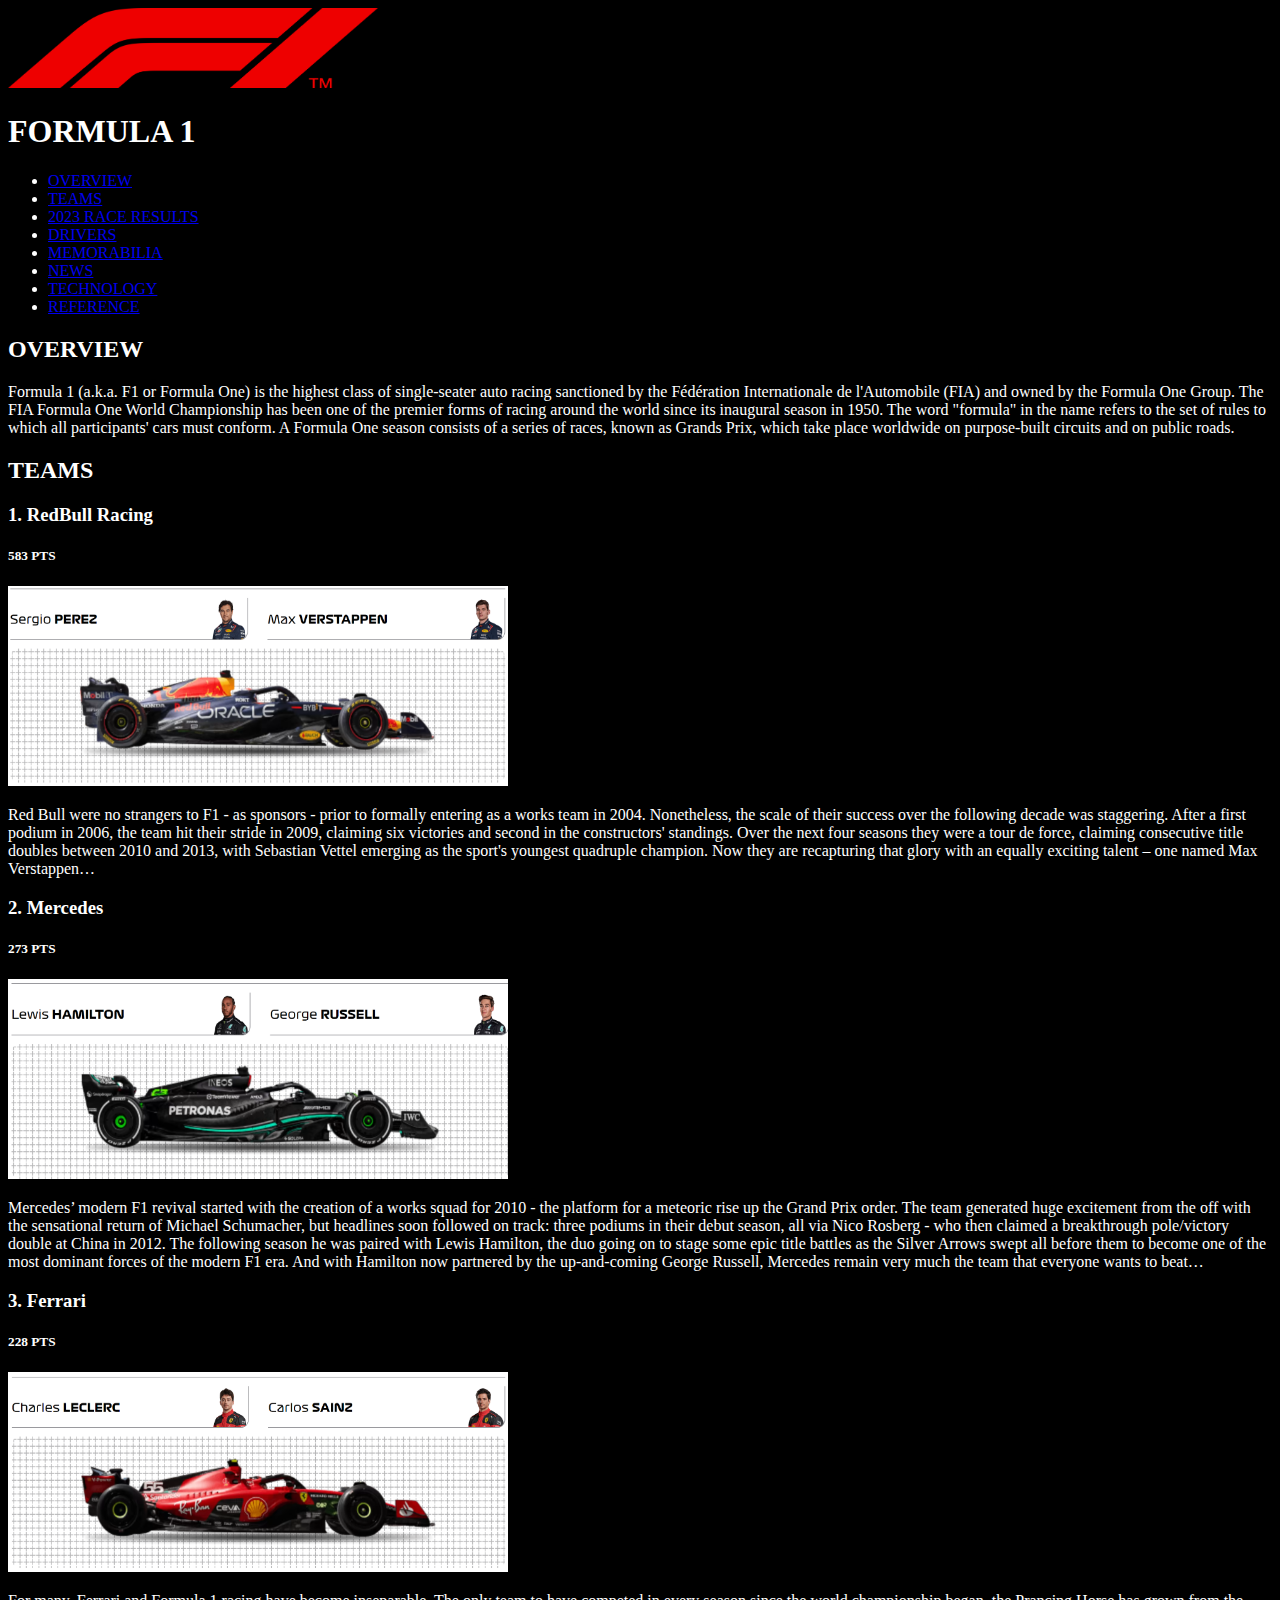
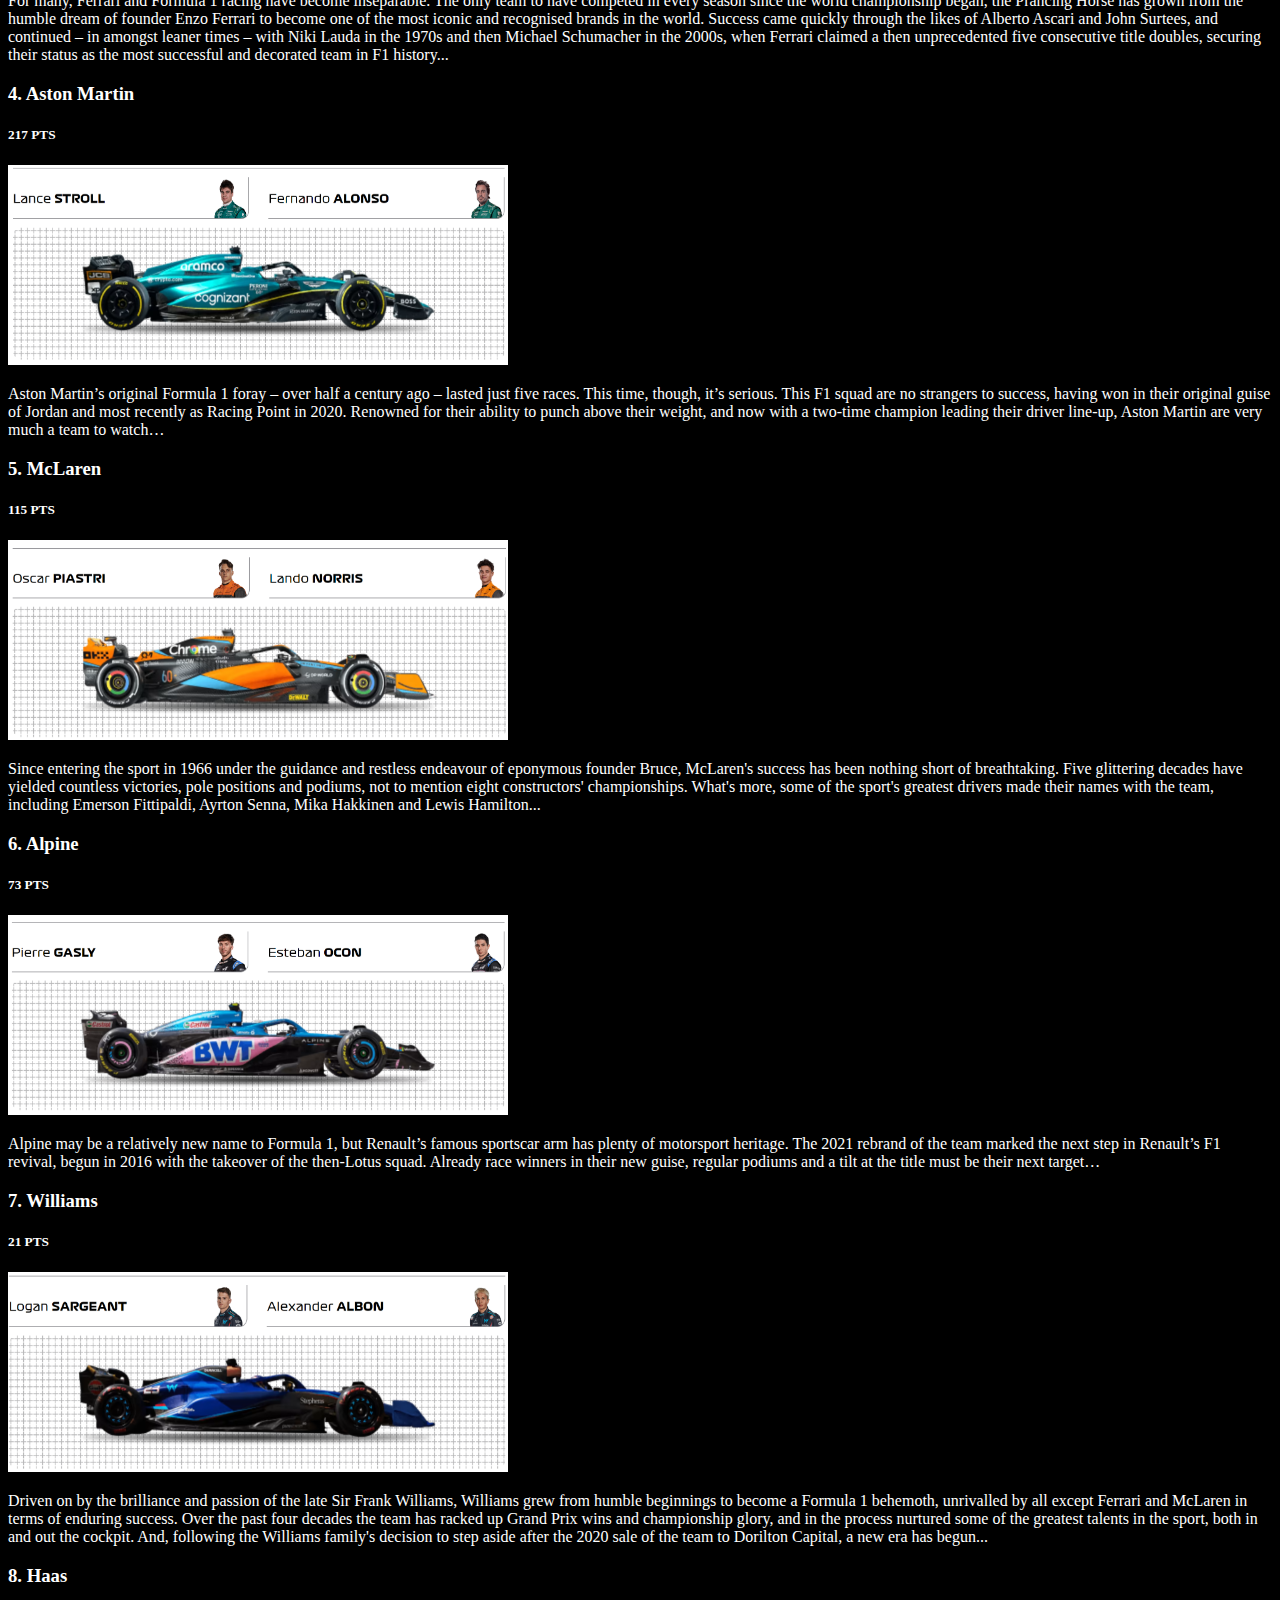
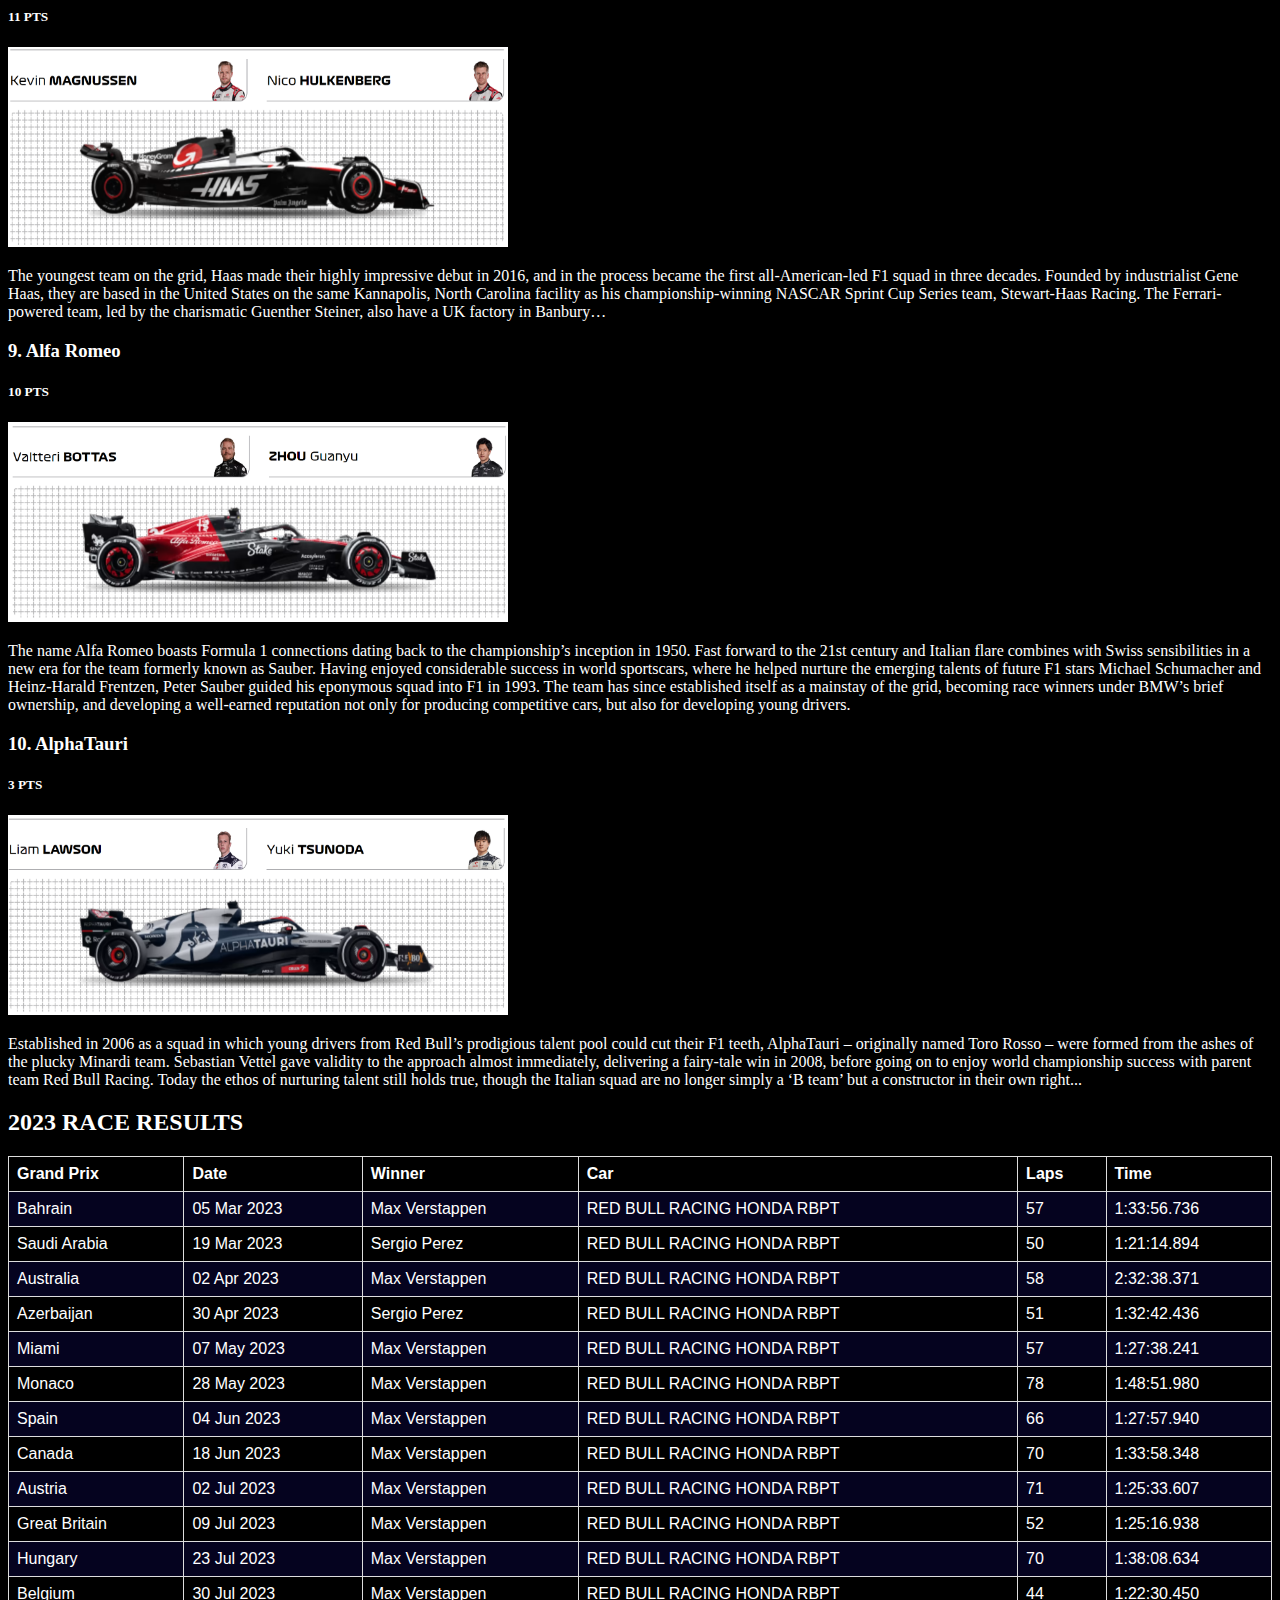
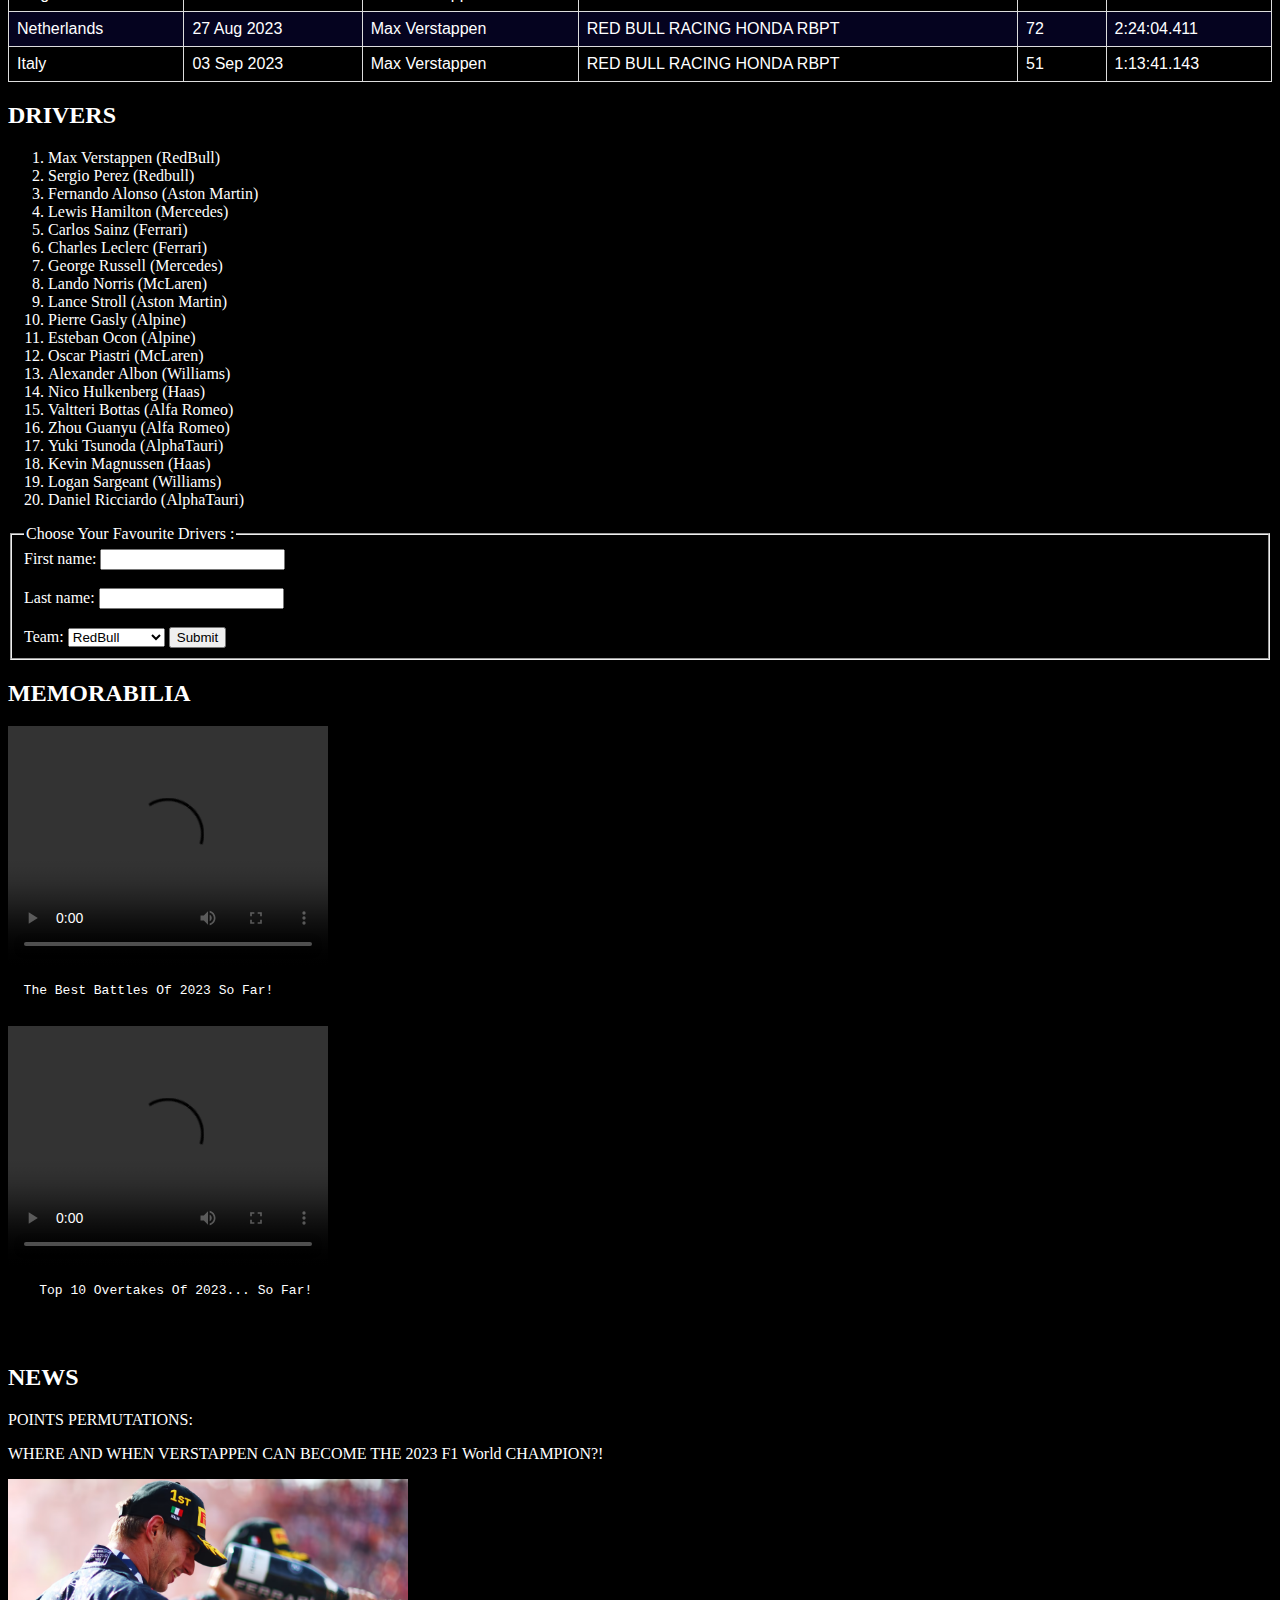
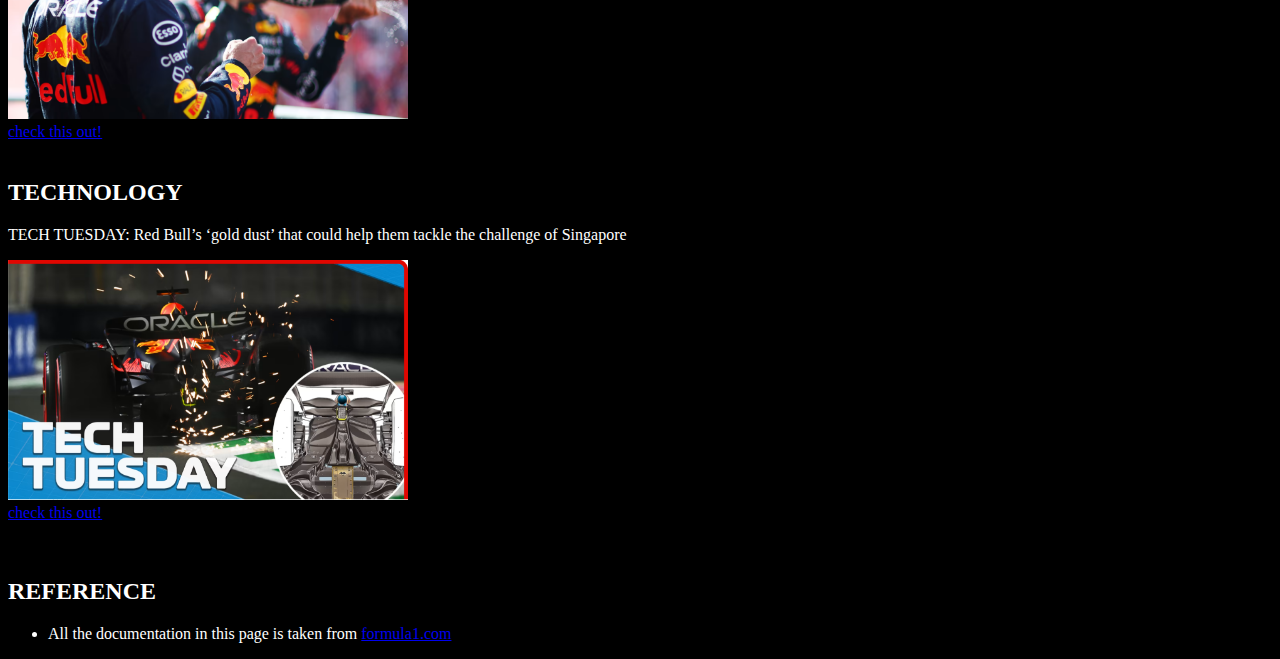
==== web-project1.html @ 9c264606 "HTML" ====
<!DOCTYPE html>
<html lang="en">
<head>
  <meta charset="UTF-8">
  <meta name="viewport" content="width=device-width, initial-scale=1.0">
  <title>Document</title>
  <link href="https://emoji-css.afeld.me/emoji.css" rel="stylesheet">
  <style>
    
    body {
      font-family: Georgia, "Times New Roman", Times, serif;
      color: white;
      background-color: black;
    }
    

    table {
      font-family: arial, sans-serif;
      border-collapse: collapse;
      width: 100%;
    }
    
    td, th {
      border: 1px solid #dddddd;
      text-align: left;
      padding: 8px;
    }
    
    tr:nth-child(even) {
      background-color: #08052fa8;
    }
    </style>
</head>
<body>

    <nav id="bar">
     
      <img src="./Image/f1 logo.png" width="370" height="80"> 
      <h1>FORMULA 1</h1>
      <ul>
        <li><a class="nav-item" href="#OVERVIEW">OVERVIEW</a></li>
        <li><a class="nav-item" href="#TEAMS">TEAMS</a></li>
        <li><a class="nav-item" href="#2023 RACE RESULTS">2023 RACE RESULTS</a></li>
        <li><a class="nav-item" href="#DRIVERS">DRIVERS</a></li>
        <li><a class="nav-item" href="#MEMORABILIA">MEMORABILIA</a></li>
        <li><a class="nav-item" href="#NEWS">NEWS</a></li>
        <li><a class="nav-item" href="#TECHNOLOGY">TECHNOLOGY</a></li>
        <li><a class="nav-item" href="#REFERENCE">REFERENCE</a></li>
      </ul>
    </nav>

    <main id="documentation">
      <section id="OVERVIEW">
        <h2>OVERVIEW</h2>
        <article>
          <p>
            Formula 1 (a.k.a. F1 or Formula One) is the highest class of single-seater auto racing sanctioned by the Fédération 
            Internationale de l'Automobile (FIA) and owned by the Formula One Group. The FIA Formula One World Championship has 
            been one of the premier forms of racing around the world since its inaugural season in 1950. The word "formula" in 
            the name refers to the set of rules to which all participants' cars must conform. A Formula One season consists of 
            a series of races, known as Grands Prix, which take place worldwide on purpose-built circuits and on public roads.
          </p>
          </article>

          
      <section id="TEAMS">
        <h2>TEAMS</h2>

        <h3>1. RedBull Racing</h3>
        <h5>583 PTS</h5>
        <img src="./Image/RedBull.png" width="500" height="200"> 
        <article>
          <p>
            Red Bull were no strangers to F1 - as sponsors - prior to formally entering as a works team in 2004. 
            Nonetheless, the scale of their success over the following decade was staggering. After a first podium in 2006, 
            the team hit their stride in 2009, claiming six victories and second in the constructors' standings. 
            Over the next four seasons they were a tour de force, claiming consecutive title doubles between 2010 and 2013, 
            with Sebastian Vettel emerging as the sport's youngest quadruple champion. Now they are recapturing that glory with an equally 
            exciting talent – one named Max Verstappen…
          </p>
        </article>
      </section>

      <h3>2. Mercedes</h3>
      <h5>273 PTS</h5>
      <img src="./Image/Mercedes.png" width="500" height="200"> 
      <article>
        <p>
          Mercedes’ modern F1 revival started with the creation of a works squad for 2010 - the platform for a 
          meteoric rise up the Grand Prix order. The team generated huge excitement from the off with the sensational 
          return of Michael Schumacher, but headlines soon followed on track: three podiums in their debut season, all 
          via Nico Rosberg - who then claimed a breakthrough pole/victory double at China in 2012. The following season 
          he was paired with Lewis Hamilton, the duo going on to stage some epic title battles as the Silver Arrows swept 
          all before them to become one of the most dominant forces of the modern F1 era. And with Hamilton now partnered 
          by the up-and-coming George Russell, Mercedes remain very much the team that everyone wants to beat…
        </p>
      </article>
    </section>

    <h3>3. Ferrari</h3>
      <h5>228 PTS</h5>
      <img src="./Image/Ferrari.png" width="500" height="200"> 
      <article>
        <p>
          For many, Ferrari and Formula 1 racing have become inseparable. The only team to have competed in every season since 
          the world championship began, the Prancing Horse has grown from the humble dream of founder Enzo Ferrari to become one 
          of the most iconic and recognised brands in the world. Success came quickly through the likes of Alberto Ascari and John 
          Surtees, and continued – in amongst leaner times – with Niki Lauda in the 1970s and then Michael Schumacher in the 2000s, 
          when Ferrari claimed a then unprecedented five consecutive title doubles, securing their status as the most successful and 
          decorated team in F1 history...
        </p>
      </article>
    </section>

    <h3>4. Aston Martin</h3>
      <h5>217 PTS</h5>
      <img src="./Image/AstonMartin.png" width="500" height="200"> 
      <article>
        <p>
          Aston Martin’s original Formula 1 foray – over half a century ago – lasted just five races. This time, though, it’s serious. 
          This F1 squad are no strangers to success, having won in their original guise of Jordan and most recently as Racing Point in 2020. 
          Renowned for their ability to punch above their weight, and now with a two-time champion leading their driver line-up, 
          Aston Martin are very much a team to watch…
        </p>
      </article>
    </section>

    <h3>5. McLaren</h3>
      <h5>115 PTS</h5>
      <img src="./Image/McLaren.png" width="500" height="200"> 
      <article>
        <p>
          Since entering the sport in 1966 under the guidance and restless endeavour of eponymous founder Bruce, McLaren's success has been nothing 
          short of breathtaking. Five glittering decades have yielded countless victories, pole positions and podiums, not to mention eight constructors' 
          championships. What's more, some of the sport's greatest drivers made their names with the team, including Emerson Fittipaldi, Ayrton Senna, 
          Mika Hakkinen and Lewis Hamilton...
        </p>
      </article>
    </section>

    <h3>6. Alpine</h3>
      <h5>73 PTS</h5>
      <img src="./Image/Alpine.png" width="500" height="200"> 
      <article>
        <p>
          Alpine may be a relatively new name to Formula 1, but Renault’s famous sportscar arm has plenty of motorsport heritage. The 2021 rebrand of 
          the team marked the next step in Renault’s F1 revival, begun in 2016 with the takeover of the then-Lotus squad. Already race winners in their 
          new guise, regular podiums and a tilt at the title must be their next target…
        </p>
      </article>
    </section>

    <h3>7. Williams</h3>
      <h5>21 PTS</h5>
      <img src="./Image/Williams.png" width="500" height="200"> 
      <article>
        <p>
          Driven on by the brilliance and passion of the late Sir Frank Williams, Williams grew from humble beginnings to become a Formula 1 behemoth, 
          unrivalled by all except Ferrari and McLaren in terms of enduring success. Over the past four decades the team has racked up Grand Prix wins 
          and championship glory, and in the process nurtured some of the greatest talents in the sport, both in and out the cockpit. And, following 
          the Williams family's decision to step aside after the 2020 sale of the team to Dorilton Capital, a new era has begun...
        </p>
      </article>
    </section>

    <h3>8. Haas</h3>
      <h5>11 PTS</h5>
      <img src="./Image/Haas.png" width="500" height="200"> 
      <article>
        <p>
          The youngest team on the grid, Haas made their highly impressive debut in 2016, and in the process became the first all-American-led F1 squad in 
          three decades. Founded by industrialist Gene Haas, they are based in the United States on the same Kannapolis, North Carolina facility as his 
          championship-winning NASCAR Sprint Cup Series team, Stewart-Haas Racing. The Ferrari-powered team, led by the charismatic Guenther Steiner, 
          also have a UK factory in Banbury…
        </p>
      </article>
    </section>

    <h3>9. Alfa Romeo</h3>
    <h5>10 PTS</h5>
    <img src="./Image/Alfa Romeo.png" width="500" height="200"> 
    <article>
      <p>
        The name Alfa Romeo boasts Formula 1 connections dating back to the championship’s inception in 1950. Fast forward to the 21st century and 
        Italian flare combines with Swiss sensibilities in a new era for the team formerly known as Sauber.

        Having enjoyed considerable success in world sportscars, where he helped nurture the emerging talents of future F1 stars Michael Schumacher 
        and Heinz-Harald Frentzen, Peter Sauber guided his eponymous squad into F1 in 1993.
        
        The team has since established itself as a mainstay of the grid, becoming race winners under BMW’s brief ownership, and developing a 
        well-earned reputation not only for producing competitive cars, but also for developing young drivers.
      </p>
    </article>
  </section>

    <h3>10. AlphaTauri</h3>
    <h5>3 PTS</h5>
    <img src="./Image/AlphaTauri.png" width="500" height="200"> 
    <article>
      <p>
        Established in 2006 as a squad in which young drivers from Red Bull’s prodigious talent pool could cut their F1 teeth, AlphaTauri – originally 
        named Toro Rosso – were formed from the ashes of the plucky Minardi team. Sebastian Vettel gave validity to the approach almost immediately, 
        delivering a fairy-tale win in 2008, before going on to enjoy world championship success with parent team Red Bull Racing. Today the ethos of 
        nurturing talent still holds true, though the Italian squad are no longer simply a ‘B team’ but a constructor in their own right...
      </p>
    </article>
  </section>


      <section id="2023 RACE RESULTS">
        <h2>2023 RACE RESULTS</h2>
        <table>
          <tr>
            <th>Grand Prix</th>
            <th>Date</th>
            <th>Winner</th>
            <th>Car</th>
            <th>Laps</th>
            <th>Time</th>
          </tr>

          <tr>
            <td>Bahrain</td>
            <td>05 Mar 2023</td>
            <td>Max Verstappen</td>
            <td>RED BULL RACING HONDA RBPT</td>
            <td>57</td>
            <td>1:33:56.736</td>
          </tr>

          <tr>
            <td>Saudi Arabia</td>
            <td>19 Mar 2023</td>
            <td>Sergio Perez</td>
            <td>RED BULL RACING HONDA RBPT</td>
            <td>50</td>
            <td>1:21:14.894</td>
          </tr>

          <tr>
            <td>Australia</td>
            <td>02 Apr 2023</td>
            <td>Max Verstappen</td>
            <td>RED BULL RACING HONDA RBPT</td>
            <td>58</td>
            <td>2:32:38.371</td>
          </tr>

          <tr>
            <td>Azerbaijan</td>
            <td>30 Apr 2023</td>
            <td>Sergio Perez</td>
            <td>RED BULL RACING HONDA RBPT</td>
            <td>51</td>
            <td>1:32:42.436</td>
          </tr>

          <tr>
            <td>Miami</td>
            <td>07 May 2023</td>
            <td>Max Verstappen</td>
            <td>RED BULL RACING HONDA RBPT</td>
            <td>57</td>
            <td>1:27:38.241</td>
          </tr>

          <tr>
            <td>Monaco</td>
            <td>28 May 2023</td>
            <td>Max Verstappen</td>
            <td>RED BULL RACING HONDA RBPT</td>
            <td>78</td>
            <td>1:48:51.980</td>
          </tr>

          <tr>
            <td>Spain</td>
            <td>04 Jun 2023</td>
            <td>Max Verstappen</td>
            <td>RED BULL RACING HONDA RBPT</td>
            <td>66</td>
            <td>1:27:57.940</td>
          </tr>

          <tr>
            <td>Canada</td>
            <td>18 Jun 2023</td>
            <td>Max Verstappen</td>
            <td>RED BULL RACING HONDA RBPT</td>
            <td>70</td>
            <td>1:33:58.348</td>
          </tr>

          <tr>
            <td>Austria</td>
            <td>02 Jul 2023</td>
            <td>Max Verstappen</td>
            <td>RED BULL RACING HONDA RBPT</td>
            <td>71</td>
            <td>1:25:33.607</td>
          </tr>

          <tr>
            <td>Great Britain</td>
            <td>09 Jul 2023</td>
            <td>Max Verstappen</td>
            <td>RED BULL RACING HONDA RBPT</td>
            <td>52</td>
            <td>1:25:16.938</td>
          </tr>

          <tr>
            <td>Hungary</td>
            <td>23 Jul 2023</td>
            <td>Max Verstappen</td>
            <td>RED BULL RACING HONDA RBPT</td>
            <td>70</td>
            <td>1:38:08.634</td>
          </tr>

          <tr>
            <td>Belgium</td>
            <td>30 Jul 2023</td>
            <td>Max Verstappen</td>
            <td>RED BULL RACING HONDA RBPT</td>
            <td>44</td>
            <td>1:22:30.450</td>
          </tr>

          <tr>
            <td>Netherlands</td>
            <td>27 Aug 2023</td>
            <td>Max Verstappen</td>
            <td>RED BULL RACING HONDA RBPT</td>
            <td>72</td>
            <td>2:24:04.411</td>
          </tr>

          <tr>
            <td>Italy</td>
            <td>03 Sep 2023</td>
            <td>Max Verstappen</td>
            <td>RED BULL RACING HONDA RBPT</td>
            <td>51</td>
            <td>1:13:41.143</td>
          </tr>
        </table>


      <section id="DRIVERS">
        <h2>DRIVERS</h2>
        <ol type="1">
          <li>Max Verstappen (RedBull)  <i class="em em-flag-nl" aria-role="presentation" aria-label="Netherlands Flag"></i></li>
          <li>Sergio Perez (Redbull)  <i class="em em-flag-mx" aria-role="presentation" aria-label="Mexico Flag"></i></li>
          <li>Fernando Alonso (Aston Martin)  <i class="em em-es" aria-role="presentation" aria-label="Spain Flag"></i></li>
          <li>Lewis Hamilton (Mercedes)  <i class="em em-gb" aria-role="presentation" aria-label="United Kingdom Flag"></i></li>
          <li>Carlos Sainz (Ferrari)  <i class="em em-es" aria-role="presentation" aria-label="Spain Flag"></i></li>
          <li>Charles Leclerc (Ferrari)  <i class="em em-flag-mc" aria-role="presentation" aria-label="Monaco Flag"></i></li>
          <li>George Russell (Mercedes)  <i class="em em-gb" aria-role="presentation" aria-label="United Kingdom Flag"></i></li>
          <li>Lando Norris (McLaren)  <i class="em em-gb" aria-role="presentation" aria-label="United Kingdom Flag"></i></li>
          <li>Lance Stroll (Aston Martin)  <i class="em em-flag-ca" aria-role="presentation" aria-label="Canada Flag"></i></li>
          <li>Pierre Gasly (Alpine)  <i class="em em-fr" aria-role="presentation" aria-label="France Flag"></i></li>
          <li>Esteban Ocon (Alpine)  <i class="em em-fr" aria-role="presentation" aria-label="France Flag"></i></li>
          <li>Oscar Piastri (McLaren)  <i class="em em-flag-au" aria-role="presentation" aria-label="Australia Flag"></i></li>
          <li>Alexander Albon (Williams)  <i class="em em-flag-th" aria-role="presentation" aria-label="Thailand Flag"></i></li>
          <li>Nico Hulkenberg (Haas)  <i class="em em-de" aria-role="presentation" aria-label="Germany Flag"></i></li>
          <li>Valtteri Bottas (Alfa Romeo)  <i class="em em-flag-fi" aria-role="presentation" aria-label="Finland Flag"></i></li>
          <li>Zhou Guanyu (Alfa Romeo)  <i class="em em-cn" aria-role="presentation" aria-label="China Flag"></i></li>
          <li>Yuki Tsunoda (AlphaTauri)  <i class="em em-jp" aria-role="presentation" aria-label="Japan Flag"></i></li>
          <li>Kevin Magnussen (Haas)  <i class="em em-flag-dk" aria-role="presentation" aria-label="Denmark Flag"></i></li>
          <li>Logan Sargeant (Williams)  <i class="em em-us" aria-role="presentation" aria-label="United States Flag"></i></li>
          <li>Daniel Ricciardo (AlphaTauri)  <i class="em em-flag-au" aria-role="presentation" aria-label="Australia Flag"></i></li>
      </ol>
        
        
          <fieldset>
           <legend>Choose Your Favourite Drivers :</legend>
           <label for="fname">First name:</label>
           <input type="text" id="fname" name="fname"><br><br>
           <label for="lname">Last name:</label>
           <input type="text" id="lname" name="lname"><br><br>
           <label for="team">Team:</label>
           <select>
            <option value="RedBull">RedBull</option>
            <option value="Mercedes">Mercedes</option>
            <option value="Ferrari">Ferrari</option>
            <option value="Aston Martin">Aston Martin</option>
            <option value="McLaren">McLaren</option>
            <option value="Alpine">Alpine</option>
            <option value="Williams">Williams</option>
            <option value="Haas">Haas</option>
            <option value="Alfa Romeo">Alfa Romeo</option>
            <option value="AlphaTauri">AlphaTauri</option>
           </select>
           <input type="submit" value="Submit">
          </fieldset>
         </form>
         

      <section id="MEMORABILIA">
        <h2>MEMORABILIA</h2>
        <video width="320" height="240" controls>
          <source src="./Image/The Best Battles Of 2023 So Far.mp4" type="video/mp4">
        </video>
  <pre>
  The Best Battles Of 2023 So Far!
  </pre>
        
        <video width="320" height="240" controls>
          <source src="./Image/Top 10 Overtakes Of 2023... So Far!.mp4" type="video/mp4">
        </video>
  <pre>
    Top 10 Overtakes Of 2023... So Far!
  </pre>
      </section>

      <br>
      <section id="NEWS">
        <h2>NEWS</h2>

        <article>
        <p>POINTS PERMUTATIONS:</p>
        <p>WHERE AND WHEN VERSTAPPEN CAN BECOME THE 2023 F1 World CHAMPION?!</p>
        <img src="./Image/Max.png" width="400" height="240"> 
        <br>
        <a href="https://www.formula1.com/en/latest/article.points-permutations-where-and-when-verstappen-can-become-the-2023-f1-world.412HcLWdfHinODX0u0sIub.html" 
        target="_blank">check this out!
        </a> 

      </article>
      </section>

      <br>
      <section id="TECHNOLOGY">
        <h2>TECHNOLOGY</h2>
        <article>
          <p>
            TECH TUESDAY: Red Bull’s ‘gold dust’ that could help them tackle the challenge of Singapore
          </p>
          <img src="./Image/Tech.png" width="400" height="240"> 
          <br>
          <a href="https://www.formula1.com/en/latest/article.tech-tuesday-red-bulls-gold-dust-that-could-help-them-tackle-the-challenge.1N971e2Tg6F2JFHRf4Anbc.html" 
        target="_blank">check this out!</a>
      
      </article>
      </section>

      <br>
      <br>
      <section id="REFERENCE">
        <h2>REFERENCE</h2>
        <article>
          <ul>
            <li>
              All the documentation in this page is taken from
              <a href="https://www.formula1.com/en.html" target="_blank">formula1.com</a>
            </li>
          </ul>
        </article>
      </section>
    </main>

</body>
</html>
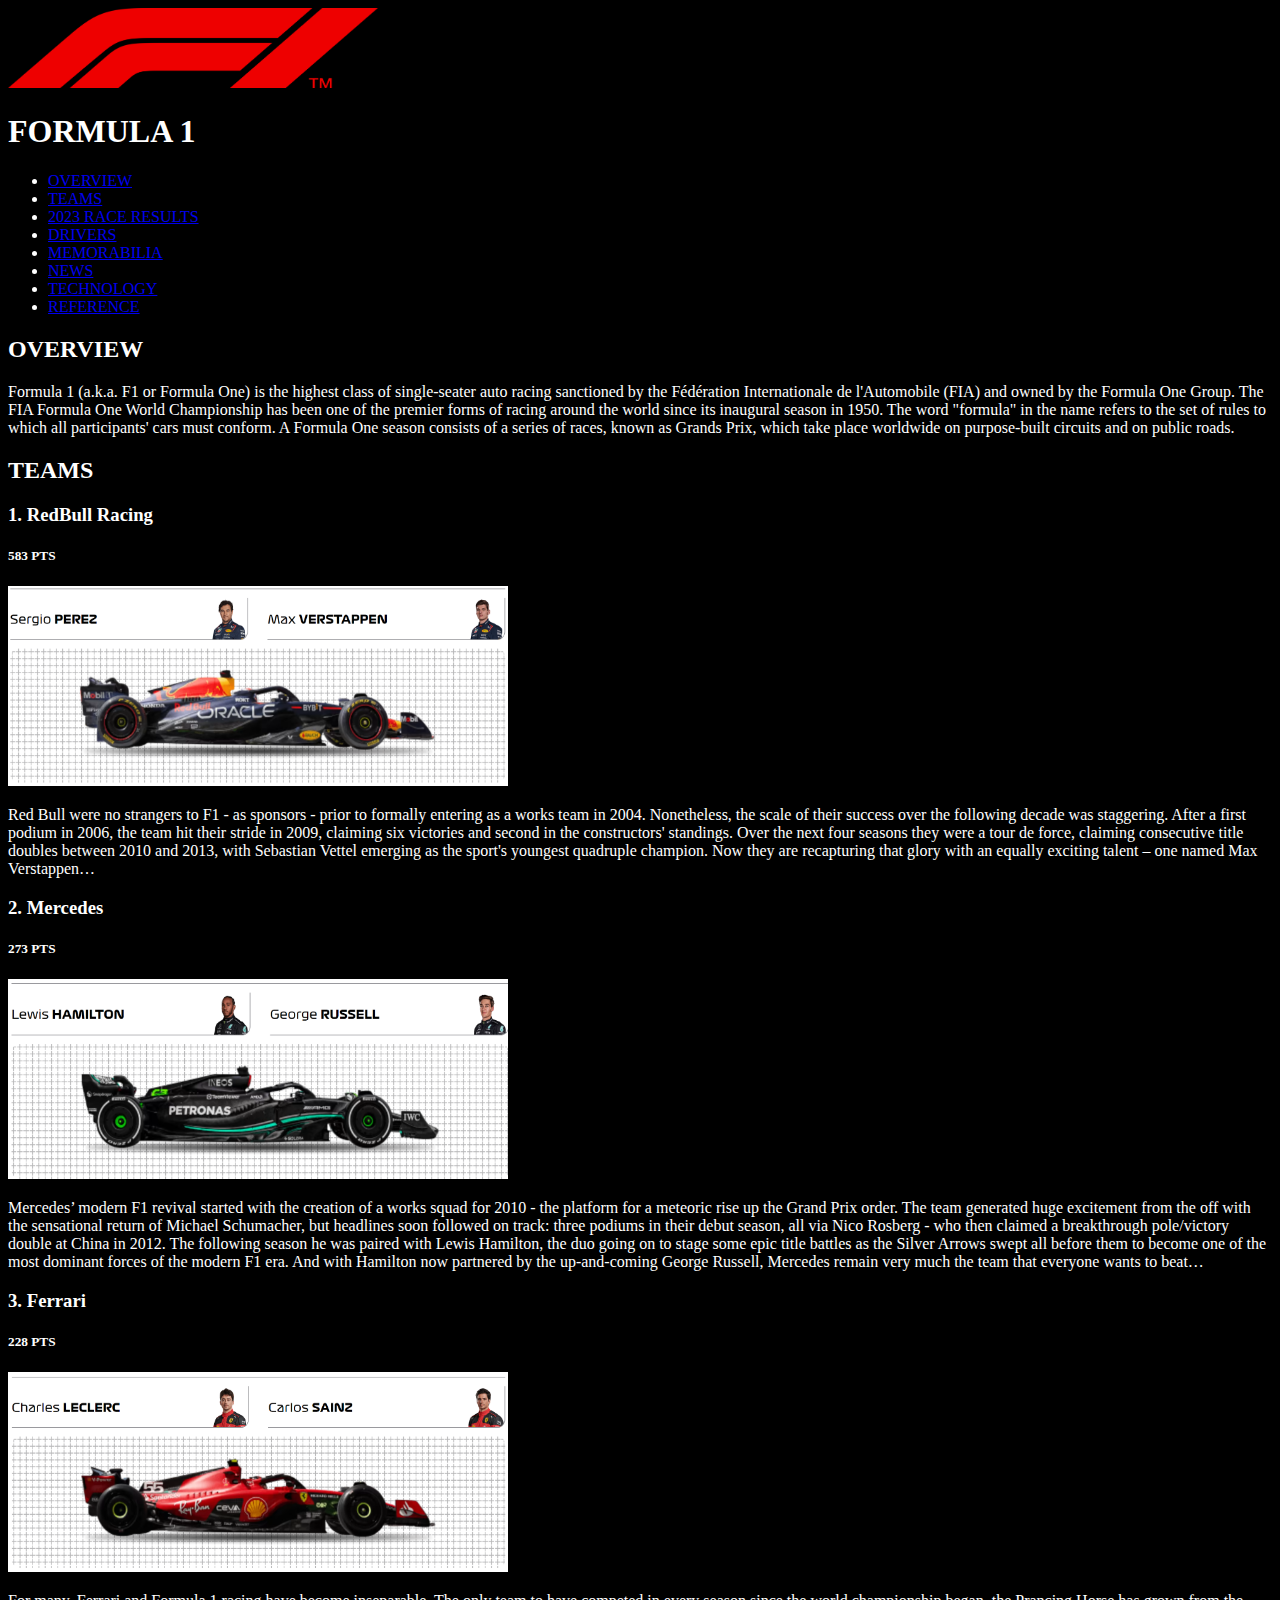
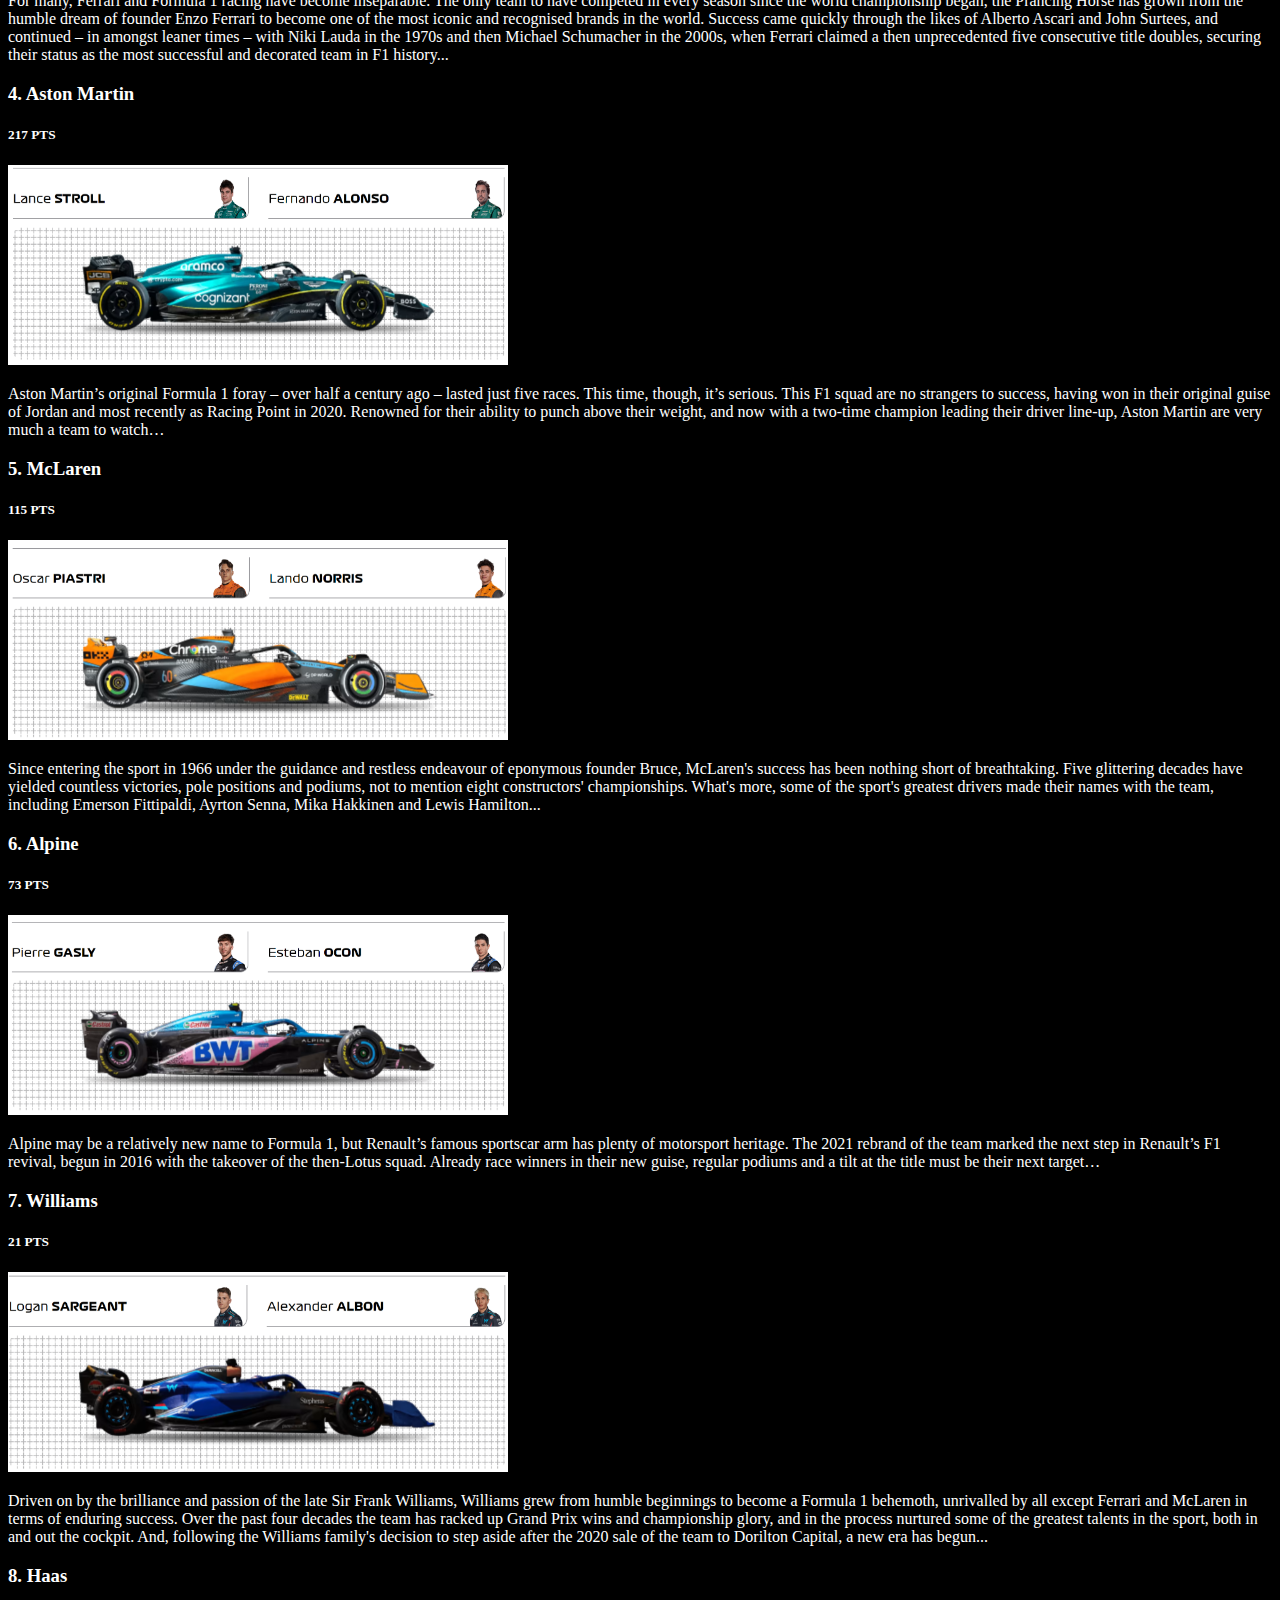
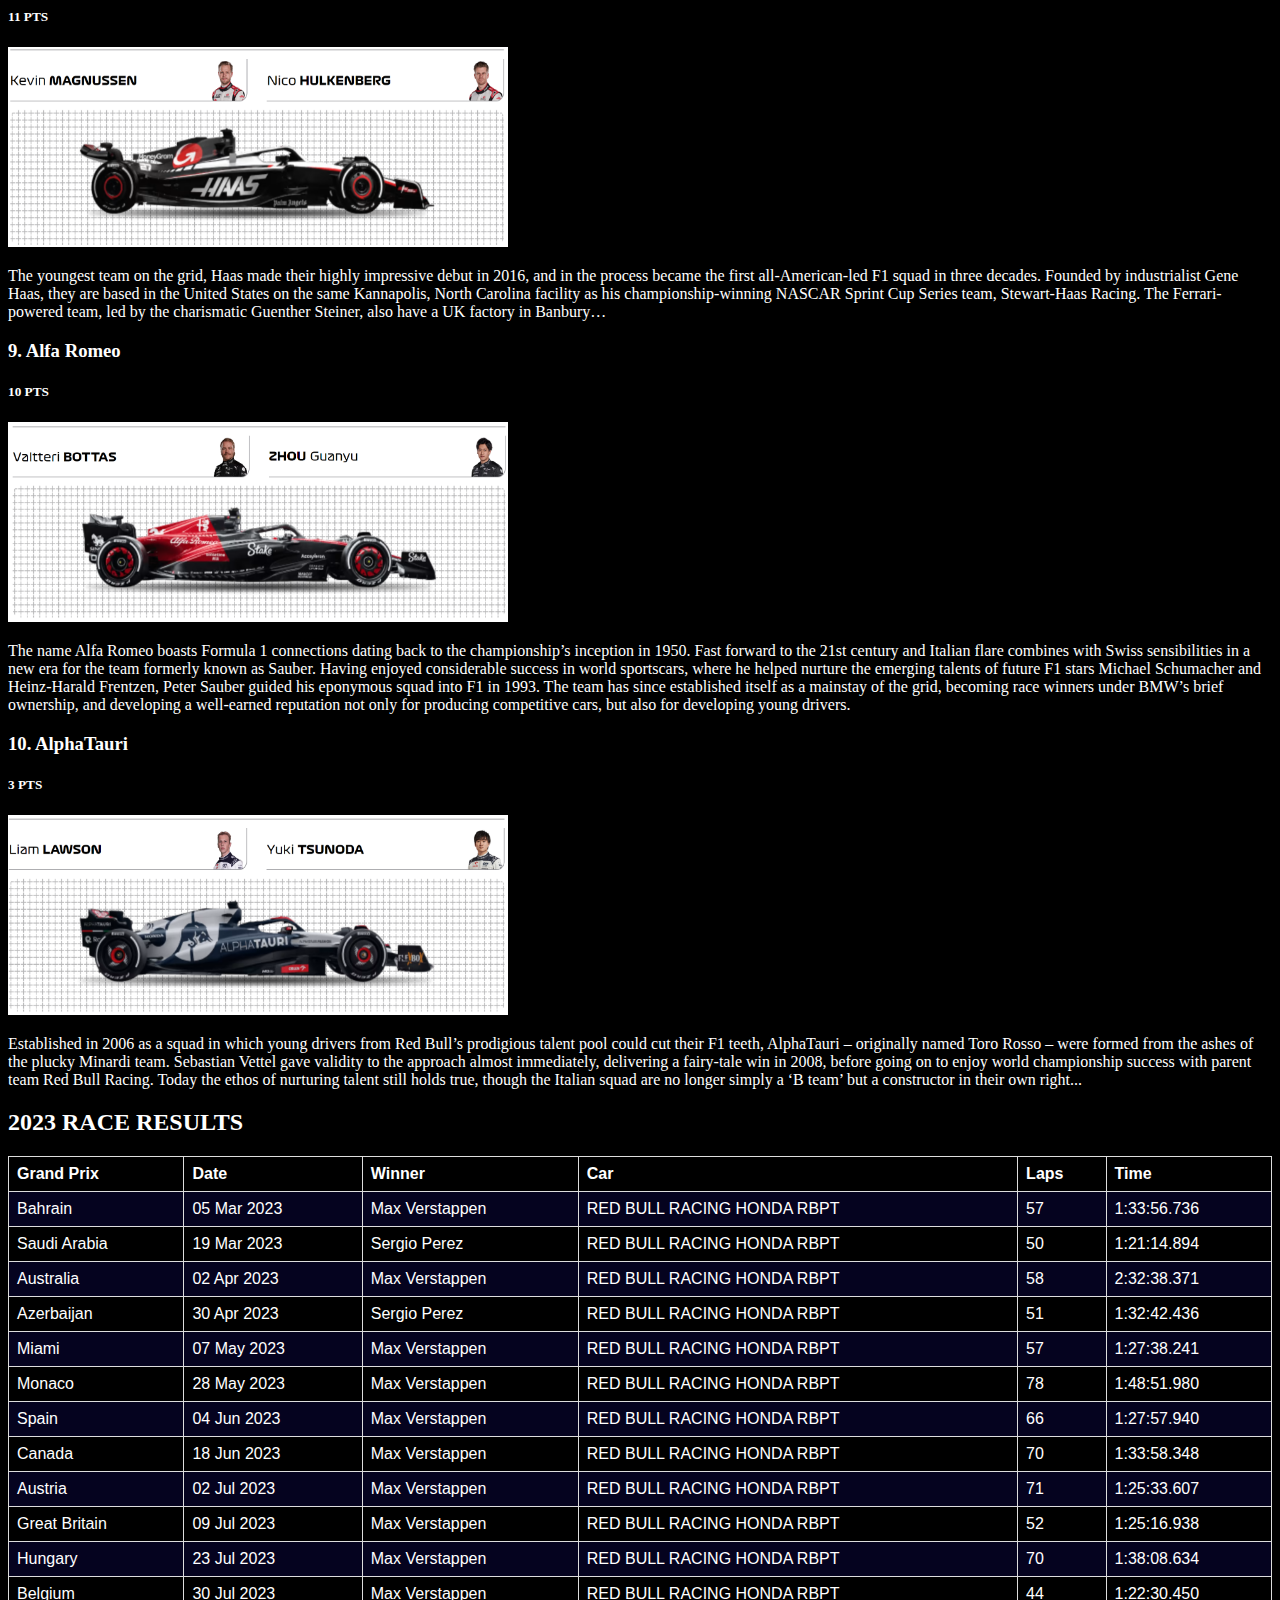
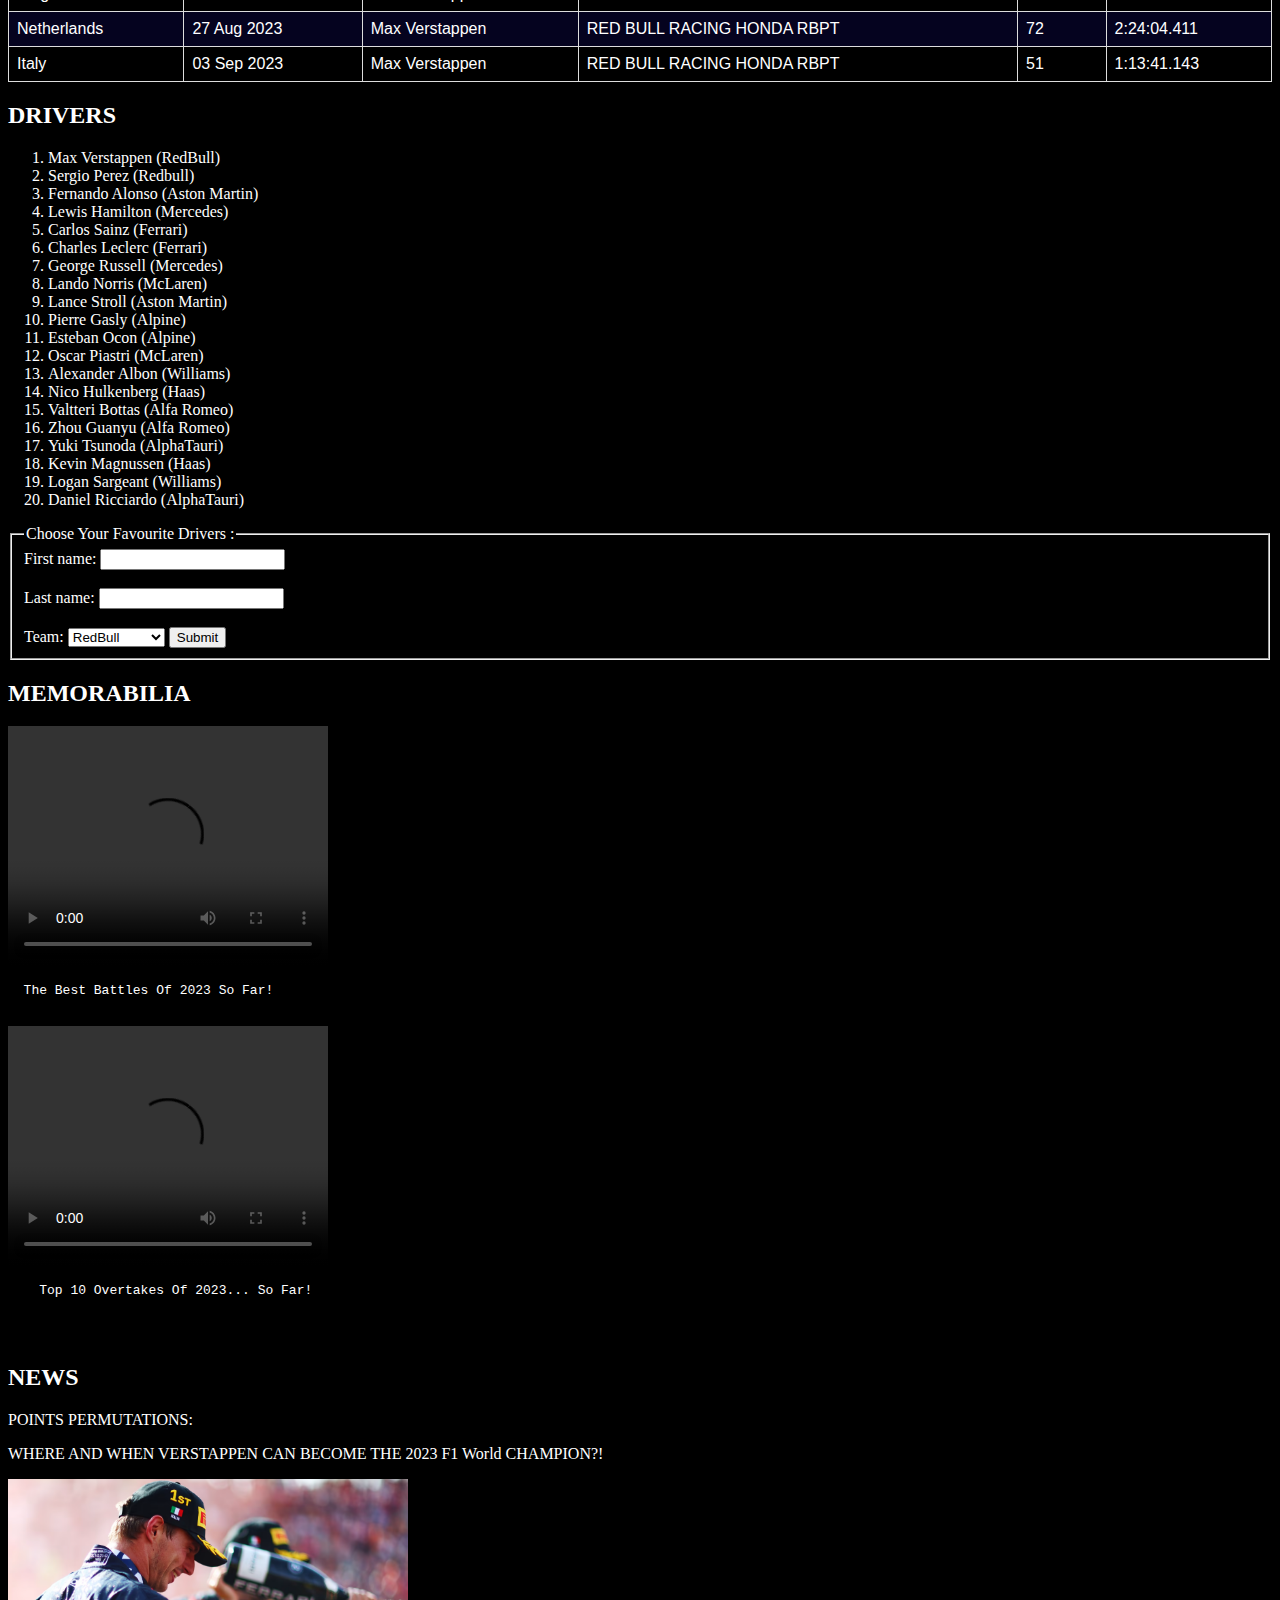
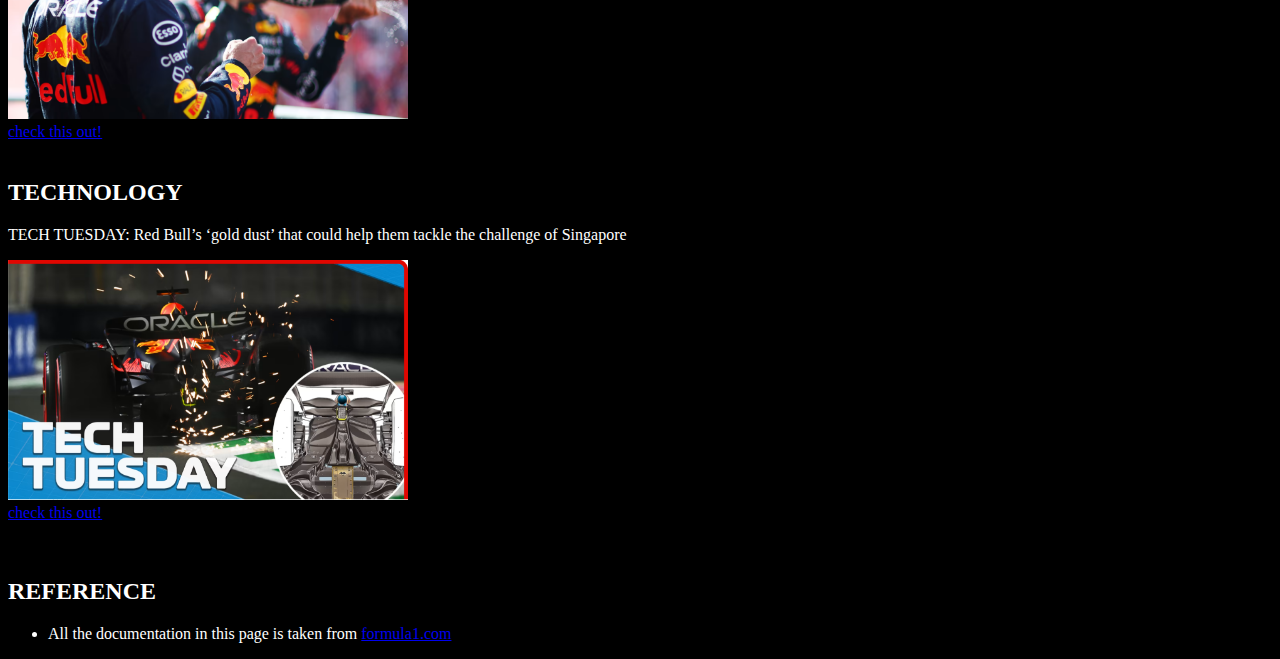
==== commit 92ec57a1: "Add files via upload" ====
--- a/web-project1.html
+++ b/web-project1.html
@@ -1,464 +1,464 @@
-<!DOCTYPE html>
-<html lang="en">
-<head>
-  <meta charset="UTF-8">
-  <meta name="viewport" content="width=device-width, initial-scale=1.0">
-  <title>Document</title>
-  <link href="https://emoji-css.afeld.me/emoji.css" rel="stylesheet">
-  <style>
-    
-    body {
-      font-family: Georgia, "Times New Roman", Times, serif;
-      color: white;
-      background-color: black;
-    }
-    
-
-    table {
-      font-family: arial, sans-serif;
-      border-collapse: collapse;
-      width: 100%;
-    }
-    
-    td, th {
-      border: 1px solid #dddddd;
-      text-align: left;
-      padding: 8px;
-    }
-    
-    tr:nth-child(even) {
-      background-color: #08052fa8;
-    }
-    </style>
-</head>
-<body>
-
-    <nav id="bar">
-     
-      <img src="./Image/f1 logo.png" width="370" height="80"> 
-      <h1>FORMULA 1</h1>
-      <ul>
-        <li><a class="nav-item" href="#OVERVIEW">OVERVIEW</a></li>
-        <li><a class="nav-item" href="#TEAMS">TEAMS</a></li>
-        <li><a class="nav-item" href="#2023 RACE RESULTS">2023 RACE RESULTS</a></li>
-        <li><a class="nav-item" href="#DRIVERS">DRIVERS</a></li>
-        <li><a class="nav-item" href="#MEMORABILIA">MEMORABILIA</a></li>
-        <li><a class="nav-item" href="#NEWS">NEWS</a></li>
-        <li><a class="nav-item" href="#TECHNOLOGY">TECHNOLOGY</a></li>
-        <li><a class="nav-item" href="#REFERENCE">REFERENCE</a></li>
-      </ul>
-    </nav>
-
-    <main id="documentation">
-      <section id="OVERVIEW">
-        <h2>OVERVIEW</h2>
-        <article>
-          <p>
-            Formula 1 (a.k.a. F1 or Formula One) is the highest class of single-seater auto racing sanctioned by the Fédération 
-            Internationale de l'Automobile (FIA) and owned by the Formula One Group. The FIA Formula One World Championship has 
-            been one of the premier forms of racing around the world since its inaugural season in 1950. The word "formula" in 
-            the name refers to the set of rules to which all participants' cars must conform. A Formula One season consists of 
-            a series of races, known as Grands Prix, which take place worldwide on purpose-built circuits and on public roads.
-          </p>
-          </article>
-
-          
-      <section id="TEAMS">
-        <h2>TEAMS</h2>
-
-        <h3>1. RedBull Racing</h3>
-        <h5>583 PTS</h5>
-        <img src="./Image/RedBull.png" width="500" height="200"> 
-        <article>
-          <p>
-            Red Bull were no strangers to F1 - as sponsors - prior to formally entering as a works team in 2004. 
-            Nonetheless, the scale of their success over the following decade was staggering. After a first podium in 2006, 
-            the team hit their stride in 2009, claiming six victories and second in the constructors' standings. 
-            Over the next four seasons they were a tour de force, claiming consecutive title doubles between 2010 and 2013, 
-            with Sebastian Vettel emerging as the sport's youngest quadruple champion. Now they are recapturing that glory with an equally 
-            exciting talent – one named Max Verstappen…
-          </p>
-        </article>
-      </section>
-
-      <h3>2. Mercedes</h3>
-      <h5>273 PTS</h5>
-      <img src="./Image/Mercedes.png" width="500" height="200"> 
-      <article>
-        <p>
-          Mercedes’ modern F1 revival started with the creation of a works squad for 2010 - the platform for a 
-          meteoric rise up the Grand Prix order. The team generated huge excitement from the off with the sensational 
-          return of Michael Schumacher, but headlines soon followed on track: three podiums in their debut season, all 
-          via Nico Rosberg - who then claimed a breakthrough pole/victory double at China in 2012. The following season 
-          he was paired with Lewis Hamilton, the duo going on to stage some epic title battles as the Silver Arrows swept 
-          all before them to become one of the most dominant forces of the modern F1 era. And with Hamilton now partnered 
-          by the up-and-coming George Russell, Mercedes remain very much the team that everyone wants to beat…
-        </p>
-      </article>
-    </section>
-
-    <h3>3. Ferrari</h3>
-      <h5>228 PTS</h5>
-      <img src="./Image/Ferrari.png" width="500" height="200"> 
-      <article>
-        <p>
-          For many, Ferrari and Formula 1 racing have become inseparable. The only team to have competed in every season since 
-          the world championship began, the Prancing Horse has grown from the humble dream of founder Enzo Ferrari to become one 
-          of the most iconic and recognised brands in the world. Success came quickly through the likes of Alberto Ascari and John 
-          Surtees, and continued – in amongst leaner times – with Niki Lauda in the 1970s and then Michael Schumacher in the 2000s, 
-          when Ferrari claimed a then unprecedented five consecutive title doubles, securing their status as the most successful and 
-          decorated team in F1 history...
-        </p>
-      </article>
-    </section>
-
-    <h3>4. Aston Martin</h3>
-      <h5>217 PTS</h5>
-      <img src="./Image/AstonMartin.png" width="500" height="200"> 
-      <article>
-        <p>
-          Aston Martin’s original Formula 1 foray – over half a century ago – lasted just five races. This time, though, it’s serious. 
-          This F1 squad are no strangers to success, having won in their original guise of Jordan and most recently as Racing Point in 2020. 
-          Renowned for their ability to punch above their weight, and now with a two-time champion leading their driver line-up, 
-          Aston Martin are very much a team to watch…
-        </p>
-      </article>
-    </section>
-
-    <h3>5. McLaren</h3>
-      <h5>115 PTS</h5>
-      <img src="./Image/McLaren.png" width="500" height="200"> 
-      <article>
-        <p>
-          Since entering the sport in 1966 under the guidance and restless endeavour of eponymous founder Bruce, McLaren's success has been nothing 
-          short of breathtaking. Five glittering decades have yielded countless victories, pole positions and podiums, not to mention eight constructors' 
-          championships. What's more, some of the sport's greatest drivers made their names with the team, including Emerson Fittipaldi, Ayrton Senna, 
-          Mika Hakkinen and Lewis Hamilton...
-        </p>
-      </article>
-    </section>
-
-    <h3>6. Alpine</h3>
-      <h5>73 PTS</h5>
-      <img src="./Image/Alpine.png" width="500" height="200"> 
-      <article>
-        <p>
-          Alpine may be a relatively new name to Formula 1, but Renault’s famous sportscar arm has plenty of motorsport heritage. The 2021 rebrand of 
-          the team marked the next step in Renault’s F1 revival, begun in 2016 with the takeover of the then-Lotus squad. Already race winners in their 
-          new guise, regular podiums and a tilt at the title must be their next target…
-        </p>
-      </article>
-    </section>
-
-    <h3>7. Williams</h3>
-      <h5>21 PTS</h5>
-      <img src="./Image/Williams.png" width="500" height="200"> 
-      <article>
-        <p>
-          Driven on by the brilliance and passion of the late Sir Frank Williams, Williams grew from humble beginnings to become a Formula 1 behemoth, 
-          unrivalled by all except Ferrari and McLaren in terms of enduring success. Over the past four decades the team has racked up Grand Prix wins 
-          and championship glory, and in the process nurtured some of the greatest talents in the sport, both in and out the cockpit. And, following 
-          the Williams family's decision to step aside after the 2020 sale of the team to Dorilton Capital, a new era has begun...
-        </p>
-      </article>
-    </section>
-
-    <h3>8. Haas</h3>
-      <h5>11 PTS</h5>
-      <img src="./Image/Haas.png" width="500" height="200"> 
-      <article>
-        <p>
-          The youngest team on the grid, Haas made their highly impressive debut in 2016, and in the process became the first all-American-led F1 squad in 
-          three decades. Founded by industrialist Gene Haas, they are based in the United States on the same Kannapolis, North Carolina facility as his 
-          championship-winning NASCAR Sprint Cup Series team, Stewart-Haas Racing. The Ferrari-powered team, led by the charismatic Guenther Steiner, 
-          also have a UK factory in Banbury…
-        </p>
-      </article>
-    </section>
-
-    <h3>9. Alfa Romeo</h3>
-    <h5>10 PTS</h5>
-    <img src="./Image/Alfa Romeo.png" width="500" height="200"> 
-    <article>
-      <p>
-        The name Alfa Romeo boasts Formula 1 connections dating back to the championship’s inception in 1950. Fast forward to the 21st century and 
-        Italian flare combines with Swiss sensibilities in a new era for the team formerly known as Sauber.
-
-        Having enjoyed considerable success in world sportscars, where he helped nurture the emerging talents of future F1 stars Michael Schumacher 
-        and Heinz-Harald Frentzen, Peter Sauber guided his eponymous squad into F1 in 1993.
-        
-        The team has since established itself as a mainstay of the grid, becoming race winners under BMW’s brief ownership, and developing a 
-        well-earned reputation not only for producing competitive cars, but also for developing young drivers.
-      </p>
-    </article>
-  </section>
-
-    <h3>10. AlphaTauri</h3>
-    <h5>3 PTS</h5>
-    <img src="./Image/AlphaTauri.png" width="500" height="200"> 
-    <article>
-      <p>
-        Established in 2006 as a squad in which young drivers from Red Bull’s prodigious talent pool could cut their F1 teeth, AlphaTauri – originally 
-        named Toro Rosso – were formed from the ashes of the plucky Minardi team. Sebastian Vettel gave validity to the approach almost immediately, 
-        delivering a fairy-tale win in 2008, before going on to enjoy world championship success with parent team Red Bull Racing. Today the ethos of 
-        nurturing talent still holds true, though the Italian squad are no longer simply a ‘B team’ but a constructor in their own right...
-      </p>
-    </article>
-  </section>
-
-
-      <section id="2023 RACE RESULTS">
-        <h2>2023 RACE RESULTS</h2>
-        <table>
-          <tr>
-            <th>Grand Prix</th>
-            <th>Date</th>
-            <th>Winner</th>
-            <th>Car</th>
-            <th>Laps</th>
-            <th>Time</th>
-          </tr>
-
-          <tr>
-            <td>Bahrain</td>
-            <td>05 Mar 2023</td>
-            <td>Max Verstappen</td>
-            <td>RED BULL RACING HONDA RBPT</td>
-            <td>57</td>
-            <td>1:33:56.736</td>
-          </tr>
-
-          <tr>
-            <td>Saudi Arabia</td>
-            <td>19 Mar 2023</td>
-            <td>Sergio Perez</td>
-            <td>RED BULL RACING HONDA RBPT</td>
-            <td>50</td>
-            <td>1:21:14.894</td>
-          </tr>
-
-          <tr>
-            <td>Australia</td>
-            <td>02 Apr 2023</td>
-            <td>Max Verstappen</td>
-            <td>RED BULL RACING HONDA RBPT</td>
-            <td>58</td>
-            <td>2:32:38.371</td>
-          </tr>
-
-          <tr>
-            <td>Azerbaijan</td>
-            <td>30 Apr 2023</td>
-            <td>Sergio Perez</td>
-            <td>RED BULL RACING HONDA RBPT</td>
-            <td>51</td>
-            <td>1:32:42.436</td>
-          </tr>
-
-          <tr>
-            <td>Miami</td>
-            <td>07 May 2023</td>
-            <td>Max Verstappen</td>
-            <td>RED BULL RACING HONDA RBPT</td>
-            <td>57</td>
-            <td>1:27:38.241</td>
-          </tr>
-
-          <tr>
-            <td>Monaco</td>
-            <td>28 May 2023</td>
-            <td>Max Verstappen</td>
-            <td>RED BULL RACING HONDA RBPT</td>
-            <td>78</td>
-            <td>1:48:51.980</td>
-          </tr>
-
-          <tr>
-            <td>Spain</td>
-            <td>04 Jun 2023</td>
-            <td>Max Verstappen</td>
-            <td>RED BULL RACING HONDA RBPT</td>
-            <td>66</td>
-            <td>1:27:57.940</td>
-          </tr>
-
-          <tr>
-            <td>Canada</td>
-            <td>18 Jun 2023</td>
-            <td>Max Verstappen</td>
-            <td>RED BULL RACING HONDA RBPT</td>
-            <td>70</td>
-            <td>1:33:58.348</td>
-          </tr>
-
-          <tr>
-            <td>Austria</td>
-            <td>02 Jul 2023</td>
-            <td>Max Verstappen</td>
-            <td>RED BULL RACING HONDA RBPT</td>
-            <td>71</td>
-            <td>1:25:33.607</td>
-          </tr>
-
-          <tr>
-            <td>Great Britain</td>
-            <td>09 Jul 2023</td>
-            <td>Max Verstappen</td>
-            <td>RED BULL RACING HONDA RBPT</td>
-            <td>52</td>
-            <td>1:25:16.938</td>
-          </tr>
-
-          <tr>
-            <td>Hungary</td>
-            <td>23 Jul 2023</td>
-            <td>Max Verstappen</td>
-            <td>RED BULL RACING HONDA RBPT</td>
-            <td>70</td>
-            <td>1:38:08.634</td>
-          </tr>
-
-          <tr>
-            <td>Belgium</td>
-            <td>30 Jul 2023</td>
-            <td>Max Verstappen</td>
-            <td>RED BULL RACING HONDA RBPT</td>
-            <td>44</td>
-            <td>1:22:30.450</td>
-          </tr>
-
-          <tr>
-            <td>Netherlands</td>
-            <td>27 Aug 2023</td>
-            <td>Max Verstappen</td>
-            <td>RED BULL RACING HONDA RBPT</td>
-            <td>72</td>
-            <td>2:24:04.411</td>
-          </tr>
-
-          <tr>
-            <td>Italy</td>
-            <td>03 Sep 2023</td>
-            <td>Max Verstappen</td>
-            <td>RED BULL RACING HONDA RBPT</td>
-            <td>51</td>
-            <td>1:13:41.143</td>
-          </tr>
-        </table>
-
-
-      <section id="DRIVERS">
-        <h2>DRIVERS</h2>
-        <ol type="1">
-          <li>Max Verstappen (RedBull)  <i class="em em-flag-nl" aria-role="presentation" aria-label="Netherlands Flag"></i></li>
-          <li>Sergio Perez (Redbull)  <i class="em em-flag-mx" aria-role="presentation" aria-label="Mexico Flag"></i></li>
-          <li>Fernando Alonso (Aston Martin)  <i class="em em-es" aria-role="presentation" aria-label="Spain Flag"></i></li>
-          <li>Lewis Hamilton (Mercedes)  <i class="em em-gb" aria-role="presentation" aria-label="United Kingdom Flag"></i></li>
-          <li>Carlos Sainz (Ferrari)  <i class="em em-es" aria-role="presentation" aria-label="Spain Flag"></i></li>
-          <li>Charles Leclerc (Ferrari)  <i class="em em-flag-mc" aria-role="presentation" aria-label="Monaco Flag"></i></li>
-          <li>George Russell (Mercedes)  <i class="em em-gb" aria-role="presentation" aria-label="United Kingdom Flag"></i></li>
-          <li>Lando Norris (McLaren)  <i class="em em-gb" aria-role="presentation" aria-label="United Kingdom Flag"></i></li>
-          <li>Lance Stroll (Aston Martin)  <i class="em em-flag-ca" aria-role="presentation" aria-label="Canada Flag"></i></li>
-          <li>Pierre Gasly (Alpine)  <i class="em em-fr" aria-role="presentation" aria-label="France Flag"></i></li>
-          <li>Esteban Ocon (Alpine)  <i class="em em-fr" aria-role="presentation" aria-label="France Flag"></i></li>
-          <li>Oscar Piastri (McLaren)  <i class="em em-flag-au" aria-role="presentation" aria-label="Australia Flag"></i></li>
-          <li>Alexander Albon (Williams)  <i class="em em-flag-th" aria-role="presentation" aria-label="Thailand Flag"></i></li>
-          <li>Nico Hulkenberg (Haas)  <i class="em em-de" aria-role="presentation" aria-label="Germany Flag"></i></li>
-          <li>Valtteri Bottas (Alfa Romeo)  <i class="em em-flag-fi" aria-role="presentation" aria-label="Finland Flag"></i></li>
-          <li>Zhou Guanyu (Alfa Romeo)  <i class="em em-cn" aria-role="presentation" aria-label="China Flag"></i></li>
-          <li>Yuki Tsunoda (AlphaTauri)  <i class="em em-jp" aria-role="presentation" aria-label="Japan Flag"></i></li>
-          <li>Kevin Magnussen (Haas)  <i class="em em-flag-dk" aria-role="presentation" aria-label="Denmark Flag"></i></li>
-          <li>Logan Sargeant (Williams)  <i class="em em-us" aria-role="presentation" aria-label="United States Flag"></i></li>
-          <li>Daniel Ricciardo (AlphaTauri)  <i class="em em-flag-au" aria-role="presentation" aria-label="Australia Flag"></i></li>
-      </ol>
-        
-        
-          <fieldset>
-           <legend>Choose Your Favourite Drivers :</legend>
-           <label for="fname">First name:</label>
-           <input type="text" id="fname" name="fname"><br><br>
-           <label for="lname">Last name:</label>
-           <input type="text" id="lname" name="lname"><br><br>
-           <label for="team">Team:</label>
-           <select>
-            <option value="RedBull">RedBull</option>
-            <option value="Mercedes">Mercedes</option>
-            <option value="Ferrari">Ferrari</option>
-            <option value="Aston Martin">Aston Martin</option>
-            <option value="McLaren">McLaren</option>
-            <option value="Alpine">Alpine</option>
-            <option value="Williams">Williams</option>
-            <option value="Haas">Haas</option>
-            <option value="Alfa Romeo">Alfa Romeo</option>
-            <option value="AlphaTauri">AlphaTauri</option>
-           </select>
-           <input type="submit" value="Submit">
-          </fieldset>
-         </form>
-         
-
-      <section id="MEMORABILIA">
-        <h2>MEMORABILIA</h2>
-        <video width="320" height="240" controls>
-          <source src="./Image/The Best Battles Of 2023 So Far.mp4" type="video/mp4">
-        </video>
-  <pre>
-  The Best Battles Of 2023 So Far!
-  </pre>
-        
-        <video width="320" height="240" controls>
-          <source src="./Image/Top 10 Overtakes Of 2023... So Far!.mp4" type="video/mp4">
-        </video>
-  <pre>
-    Top 10 Overtakes Of 2023... So Far!
-  </pre>
-      </section>
-
-      <br>
-      <section id="NEWS">
-        <h2>NEWS</h2>
-
-        <article>
-        <p>POINTS PERMUTATIONS:</p>
-        <p>WHERE AND WHEN VERSTAPPEN CAN BECOME THE 2023 F1 World CHAMPION?!</p>
-        <img src="./Image/Max.png" width="400" height="240"> 
-        <br>
-        <a href="https://www.formula1.com/en/latest/article.points-permutations-where-and-when-verstappen-can-become-the-2023-f1-world.412HcLWdfHinODX0u0sIub.html" 
-        target="_blank">check this out!
-        </a> 
-
-      </article>
-      </section>
-
-      <br>
-      <section id="TECHNOLOGY">
-        <h2>TECHNOLOGY</h2>
-        <article>
-          <p>
-            TECH TUESDAY: Red Bull’s ‘gold dust’ that could help them tackle the challenge of Singapore
-          </p>
-          <img src="./Image/Tech.png" width="400" height="240"> 
-          <br>
-          <a href="https://www.formula1.com/en/latest/article.tech-tuesday-red-bulls-gold-dust-that-could-help-them-tackle-the-challenge.1N971e2Tg6F2JFHRf4Anbc.html" 
-        target="_blank">check this out!</a>
-      
-      </article>
-      </section>
-
-      <br>
-      <br>
-      <section id="REFERENCE">
-        <h2>REFERENCE</h2>
-        <article>
-          <ul>
-            <li>
-              All the documentation in this page is taken from
-              <a href="https://www.formula1.com/en.html" target="_blank">formula1.com</a>
-            </li>
-          </ul>
-        </article>
-      </section>
-    </main>
-
-</body>
-</html>
+<!DOCTYPE html>
+<html lang="en">
+<head>
+  <meta charset="UTF-8">
+  <meta name="viewport" content="width=device-width, initial-scale=1.0">
+  <title>Document</title>
+  <link href="https://emoji-css.afeld.me/emoji.css" rel="stylesheet">
+  <style>
+    
+    body {
+      font-family: Georgia, "Times New Roman", Times, serif;
+      color: white;
+      background-color: black;
+    }
+    
+
+    table {
+      font-family: arial, sans-serif;
+      border-collapse: collapse;
+      width: 100%;
+    }
+    
+    td, th {
+      border: 1px solid #dddddd;
+      text-align: left;
+      padding: 8px;
+    }
+    
+    tr:nth-child(even) {
+      background-color: #08052fa8;
+    }
+    </style>
+</head>
+<body>
+
+    <nav id="bar">
+     
+      <img src="./Image/f1 logo.png" width="370" height="80"> 
+      <h1>FORMULA 1</h1>
+      <ul>
+        <li><a class="nav-item" href="#OVERVIEW">OVERVIEW</a></li>
+        <li><a class="nav-item" href="#TEAMS">TEAMS</a></li>
+        <li><a class="nav-item" href="#2023 RACE RESULTS">2023 RACE RESULTS</a></li>
+        <li><a class="nav-item" href="#DRIVERS">DRIVERS</a></li>
+        <li><a class="nav-item" href="#MEMORABILIA">MEMORABILIA</a></li>
+        <li><a class="nav-item" href="#NEWS">NEWS</a></li>
+        <li><a class="nav-item" href="#TECHNOLOGY">TECHNOLOGY</a></li>
+        <li><a class="nav-item" href="#REFERENCE">REFERENCE</a></li>
+      </ul>
+    </nav>
+
+    <main id="documentation">
+      <section id="OVERVIEW">
+        <h2>OVERVIEW</h2>
+        <article>
+          <p>
+            Formula 1 (a.k.a. F1 or Formula One) is the highest class of single-seater auto racing sanctioned by the Fédération 
+            Internationale de l'Automobile (FIA) and owned by the Formula One Group. The FIA Formula One World Championship has 
+            been one of the premier forms of racing around the world since its inaugural season in 1950. The word "formula" in 
+            the name refers to the set of rules to which all participants' cars must conform. A Formula One season consists of 
+            a series of races, known as Grands Prix, which take place worldwide on purpose-built circuits and on public roads.
+          </p>
+          </article>
+
+          
+      <section id="TEAMS">
+        <h2>TEAMS</h2>
+
+        <h3>1. RedBull Racing</h3>
+        <h5>583 PTS</h5>
+        <img src="./Image/RedBull.png" width="500" height="200"> 
+        <article>
+          <p>
+            Red Bull were no strangers to F1 - as sponsors - prior to formally entering as a works team in 2004. 
+            Nonetheless, the scale of their success over the following decade was staggering. After a first podium in 2006, 
+            the team hit their stride in 2009, claiming six victories and second in the constructors' standings. 
+            Over the next four seasons they were a tour de force, claiming consecutive title doubles between 2010 and 2013, 
+            with Sebastian Vettel emerging as the sport's youngest quadruple champion. Now they are recapturing that glory with an equally 
+            exciting talent – one named Max Verstappen…
+          </p>
+        </article>
+      </section>
+
+      <h3>2. Mercedes</h3>
+      <h5>273 PTS</h5>
+      <img src="./Image/Mercedes.png" width="500" height="200"> 
+      <article>
+        <p>
+          Mercedes’ modern F1 revival started with the creation of a works squad for 2010 - the platform for a 
+          meteoric rise up the Grand Prix order. The team generated huge excitement from the off with the sensational 
+          return of Michael Schumacher, but headlines soon followed on track: three podiums in their debut season, all 
+          via Nico Rosberg - who then claimed a breakthrough pole/victory double at China in 2012. The following season 
+          he was paired with Lewis Hamilton, the duo going on to stage some epic title battles as the Silver Arrows swept 
+          all before them to become one of the most dominant forces of the modern F1 era. And with Hamilton now partnered 
+          by the up-and-coming George Russell, Mercedes remain very much the team that everyone wants to beat…
+        </p>
+      </article>
+    </section>
+
+    <h3>3. Ferrari</h3>
+      <h5>228 PTS</h5>
+      <img src="./Image/Ferrari.png" width="500" height="200"> 
+      <article>
+        <p>
+          For many, Ferrari and Formula 1 racing have become inseparable. The only team to have competed in every season since 
+          the world championship began, the Prancing Horse has grown from the humble dream of founder Enzo Ferrari to become one 
+          of the most iconic and recognised brands in the world. Success came quickly through the likes of Alberto Ascari and John 
+          Surtees, and continued – in amongst leaner times – with Niki Lauda in the 1970s and then Michael Schumacher in the 2000s, 
+          when Ferrari claimed a then unprecedented five consecutive title doubles, securing their status as the most successful and 
+          decorated team in F1 history...
+        </p>
+      </article>
+    </section>
+
+    <h3>4. Aston Martin</h3>
+      <h5>217 PTS</h5>
+      <img src="./Image/AstonMartin.png" width="500" height="200"> 
+      <article>
+        <p>
+          Aston Martin’s original Formula 1 foray – over half a century ago – lasted just five races. This time, though, it’s serious. 
+          This F1 squad are no strangers to success, having won in their original guise of Jordan and most recently as Racing Point in 2020. 
+          Renowned for their ability to punch above their weight, and now with a two-time champion leading their driver line-up, 
+          Aston Martin are very much a team to watch…
+        </p>
+      </article>
+    </section>
+
+    <h3>5. McLaren</h3>
+      <h5>115 PTS</h5>
+      <img src="./Image/McLaren.png" width="500" height="200"> 
+      <article>
+        <p>
+          Since entering the sport in 1966 under the guidance and restless endeavour of eponymous founder Bruce, McLaren's success has been nothing 
+          short of breathtaking. Five glittering decades have yielded countless victories, pole positions and podiums, not to mention eight constructors' 
+          championships. What's more, some of the sport's greatest drivers made their names with the team, including Emerson Fittipaldi, Ayrton Senna, 
+          Mika Hakkinen and Lewis Hamilton...
+        </p>
+      </article>
+    </section>
+
+    <h3>6. Alpine</h3>
+      <h5>73 PTS</h5>
+      <img src="./Image/Alpine.png" width="500" height="200"> 
+      <article>
+        <p>
+          Alpine may be a relatively new name to Formula 1, but Renault’s famous sportscar arm has plenty of motorsport heritage. The 2021 rebrand of 
+          the team marked the next step in Renault’s F1 revival, begun in 2016 with the takeover of the then-Lotus squad. Already race winners in their 
+          new guise, regular podiums and a tilt at the title must be their next target…
+        </p>
+      </article>
+    </section>
+
+    <h3>7. Williams</h3>
+      <h5>21 PTS</h5>
+      <img src="./Image/Williams.png" width="500" height="200"> 
+      <article>
+        <p>
+          Driven on by the brilliance and passion of the late Sir Frank Williams, Williams grew from humble beginnings to become a Formula 1 behemoth, 
+          unrivalled by all except Ferrari and McLaren in terms of enduring success. Over the past four decades the team has racked up Grand Prix wins 
+          and championship glory, and in the process nurtured some of the greatest talents in the sport, both in and out the cockpit. And, following 
+          the Williams family's decision to step aside after the 2020 sale of the team to Dorilton Capital, a new era has begun...
+        </p>
+      </article>
+    </section>
+
+    <h3>8. Haas</h3>
+      <h5>11 PTS</h5>
+      <img src="./Image/Haas.png" width="500" height="200"> 
+      <article>
+        <p>
+          The youngest team on the grid, Haas made their highly impressive debut in 2016, and in the process became the first all-American-led F1 squad in 
+          three decades. Founded by industrialist Gene Haas, they are based in the United States on the same Kannapolis, North Carolina facility as his 
+          championship-winning NASCAR Sprint Cup Series team, Stewart-Haas Racing. The Ferrari-powered team, led by the charismatic Guenther Steiner, 
+          also have a UK factory in Banbury…
+        </p>
+      </article>
+    </section>
+
+    <h3>9. Alfa Romeo</h3>
+    <h5>10 PTS</h5>
+    <img src="./Image/Alfa Romeo.png" width="500" height="200"> 
+    <article>
+      <p>
+        The name Alfa Romeo boasts Formula 1 connections dating back to the championship’s inception in 1950. Fast forward to the 21st century and 
+        Italian flare combines with Swiss sensibilities in a new era for the team formerly known as Sauber.
+
+        Having enjoyed considerable success in world sportscars, where he helped nurture the emerging talents of future F1 stars Michael Schumacher 
+        and Heinz-Harald Frentzen, Peter Sauber guided his eponymous squad into F1 in 1993.
+        
+        The team has since established itself as a mainstay of the grid, becoming race winners under BMW’s brief ownership, and developing a 
+        well-earned reputation not only for producing competitive cars, but also for developing young drivers.
+      </p>
+    </article>
+  </section>
+
+    <h3>10. AlphaTauri</h3>
+    <h5>3 PTS</h5>
+    <img src="./Image/AlphaTauri.png" width="500" height="200"> 
+    <article>
+      <p>
+        Established in 2006 as a squad in which young drivers from Red Bull’s prodigious talent pool could cut their F1 teeth, AlphaTauri – originally 
+        named Toro Rosso – were formed from the ashes of the plucky Minardi team. Sebastian Vettel gave validity to the approach almost immediately, 
+        delivering a fairy-tale win in 2008, before going on to enjoy world championship success with parent team Red Bull Racing. Today the ethos of 
+        nurturing talent still holds true, though the Italian squad are no longer simply a ‘B team’ but a constructor in their own right...
+      </p>
+    </article>
+  </section>
+
+
+      <section id="2023 RACE RESULTS">
+        <h2>2023 RACE RESULTS</h2>
+        <table>
+          <tr>
+            <th>Grand Prix</th>
+            <th>Date</th>
+            <th>Winner</th>
+            <th>Car</th>
+            <th>Laps</th>
+            <th>Time</th>
+          </tr>
+
+          <tr>
+            <td>Bahrain</td>
+            <td>05 Mar 2023</td>
+            <td>Max Verstappen</td>
+            <td>RED BULL RACING HONDA RBPT</td>
+            <td>57</td>
+            <td>1:33:56.736</td>
+          </tr>
+
+          <tr>
+            <td>Saudi Arabia</td>
+            <td>19 Mar 2023</td>
+            <td>Sergio Perez</td>
+            <td>RED BULL RACING HONDA RBPT</td>
+            <td>50</td>
+            <td>1:21:14.894</td>
+          </tr>
+
+          <tr>
+            <td>Australia</td>
+            <td>02 Apr 2023</td>
+            <td>Max Verstappen</td>
+            <td>RED BULL RACING HONDA RBPT</td>
+            <td>58</td>
+            <td>2:32:38.371</td>
+          </tr>
+
+          <tr>
+            <td>Azerbaijan</td>
+            <td>30 Apr 2023</td>
+            <td>Sergio Perez</td>
+            <td>RED BULL RACING HONDA RBPT</td>
+            <td>51</td>
+            <td>1:32:42.436</td>
+          </tr>
+
+          <tr>
+            <td>Miami</td>
+            <td>07 May 2023</td>
+            <td>Max Verstappen</td>
+            <td>RED BULL RACING HONDA RBPT</td>
+            <td>57</td>
+            <td>1:27:38.241</td>
+          </tr>
+
+          <tr>
+            <td>Monaco</td>
+            <td>28 May 2023</td>
+            <td>Max Verstappen</td>
+            <td>RED BULL RACING HONDA RBPT</td>
+            <td>78</td>
+            <td>1:48:51.980</td>
+          </tr>
+
+          <tr>
+            <td>Spain</td>
+            <td>04 Jun 2023</td>
+            <td>Max Verstappen</td>
+            <td>RED BULL RACING HONDA RBPT</td>
+            <td>66</td>
+            <td>1:27:57.940</td>
+          </tr>
+
+          <tr>
+            <td>Canada</td>
+            <td>18 Jun 2023</td>
+            <td>Max Verstappen</td>
+            <td>RED BULL RACING HONDA RBPT</td>
+            <td>70</td>
+            <td>1:33:58.348</td>
+          </tr>
+
+          <tr>
+            <td>Austria</td>
+            <td>02 Jul 2023</td>
+            <td>Max Verstappen</td>
+            <td>RED BULL RACING HONDA RBPT</td>
+            <td>71</td>
+            <td>1:25:33.607</td>
+          </tr>
+
+          <tr>
+            <td>Great Britain</td>
+            <td>09 Jul 2023</td>
+            <td>Max Verstappen</td>
+            <td>RED BULL RACING HONDA RBPT</td>
+            <td>52</td>
+            <td>1:25:16.938</td>
+          </tr>
+
+          <tr>
+            <td>Hungary</td>
+            <td>23 Jul 2023</td>
+            <td>Max Verstappen</td>
+            <td>RED BULL RACING HONDA RBPT</td>
+            <td>70</td>
+            <td>1:38:08.634</td>
+          </tr>
+
+          <tr>
+            <td>Belgium</td>
+            <td>30 Jul 2023</td>
+            <td>Max Verstappen</td>
+            <td>RED BULL RACING HONDA RBPT</td>
+            <td>44</td>
+            <td>1:22:30.450</td>
+          </tr>
+
+          <tr>
+            <td>Netherlands</td>
+            <td>27 Aug 2023</td>
+            <td>Max Verstappen</td>
+            <td>RED BULL RACING HONDA RBPT</td>
+            <td>72</td>
+            <td>2:24:04.411</td>
+          </tr>
+
+          <tr>
+            <td>Italy</td>
+            <td>03 Sep 2023</td>
+            <td>Max Verstappen</td>
+            <td>RED BULL RACING HONDA RBPT</td>
+            <td>51</td>
+            <td>1:13:41.143</td>
+          </tr>
+        </table>
+
+
+      <section id="DRIVERS">
+        <h2>DRIVERS</h2>
+        <ol type="1">
+          <li>Max Verstappen (RedBull)  <i class="em em-flag-nl" aria-role="presentation" aria-label="Netherlands Flag"></i></li>
+          <li>Sergio Perez (Redbull)  <i class="em em-flag-mx" aria-role="presentation" aria-label="Mexico Flag"></i></li>
+          <li>Fernando Alonso (Aston Martin)  <i class="em em-es" aria-role="presentation" aria-label="Spain Flag"></i></li>
+          <li>Lewis Hamilton (Mercedes)  <i class="em em-gb" aria-role="presentation" aria-label="United Kingdom Flag"></i></li>
+          <li>Carlos Sainz (Ferrari)  <i class="em em-es" aria-role="presentation" aria-label="Spain Flag"></i></li>
+          <li>Charles Leclerc (Ferrari)  <i class="em em-flag-mc" aria-role="presentation" aria-label="Monaco Flag"></i></li>
+          <li>George Russell (Mercedes)  <i class="em em-gb" aria-role="presentation" aria-label="United Kingdom Flag"></i></li>
+          <li>Lando Norris (McLaren)  <i class="em em-gb" aria-role="presentation" aria-label="United Kingdom Flag"></i></li>
+          <li>Lance Stroll (Aston Martin)  <i class="em em-flag-ca" aria-role="presentation" aria-label="Canada Flag"></i></li>
+          <li>Pierre Gasly (Alpine)  <i class="em em-fr" aria-role="presentation" aria-label="France Flag"></i></li>
+          <li>Esteban Ocon (Alpine)  <i class="em em-fr" aria-role="presentation" aria-label="France Flag"></i></li>
+          <li>Oscar Piastri (McLaren)  <i class="em em-flag-au" aria-role="presentation" aria-label="Australia Flag"></i></li>
+          <li>Alexander Albon (Williams)  <i class="em em-flag-th" aria-role="presentation" aria-label="Thailand Flag"></i></li>
+          <li>Nico Hulkenberg (Haas)  <i class="em em-de" aria-role="presentation" aria-label="Germany Flag"></i></li>
+          <li>Valtteri Bottas (Alfa Romeo)  <i class="em em-flag-fi" aria-role="presentation" aria-label="Finland Flag"></i></li>
+          <li>Zhou Guanyu (Alfa Romeo)  <i class="em em-cn" aria-role="presentation" aria-label="China Flag"></i></li>
+          <li>Yuki Tsunoda (AlphaTauri)  <i class="em em-jp" aria-role="presentation" aria-label="Japan Flag"></i></li>
+          <li>Kevin Magnussen (Haas)  <i class="em em-flag-dk" aria-role="presentation" aria-label="Denmark Flag"></i></li>
+          <li>Logan Sargeant (Williams)  <i class="em em-us" aria-role="presentation" aria-label="United States Flag"></i></li>
+          <li>Daniel Ricciardo (AlphaTauri)  <i class="em em-flag-au" aria-role="presentation" aria-label="Australia Flag"></i></li>
+      </ol>
+        
+        
+          <fieldset>
+           <legend>Choose Your Favourite Drivers :</legend>
+           <label for="fname">First name:</label>
+           <input type="text" id="fname" name="fname"><br><br>
+           <label for="lname">Last name:</label>
+           <input type="text" id="lname" name="lname"><br><br>
+           <label for="team">Team:</label>
+           <select>
+            <option value="RedBull">RedBull</option>
+            <option value="Mercedes">Mercedes</option>
+            <option value="Ferrari">Ferrari</option>
+            <option value="Aston Martin">Aston Martin</option>
+            <option value="McLaren">McLaren</option>
+            <option value="Alpine">Alpine</option>
+            <option value="Williams">Williams</option>
+            <option value="Haas">Haas</option>
+            <option value="Alfa Romeo">Alfa Romeo</option>
+            <option value="AlphaTauri">AlphaTauri</option>
+           </select>
+           <input type="submit" value="Submit">
+          </fieldset>
+         </form>
+         
+
+      <section id="MEMORABILIA">
+        <h2>MEMORABILIA</h2>
+        <video width="320" height="240" controls>
+          <source src="./Image/The Best Battles Of 2023 So Far.mp4" type="video/mp4">
+        </video>
+  <pre>
+  The Best Battles Of 2023 So Far!
+  </pre>
+        
+        <video width="320" height="240" controls>
+          <source src="./Image/Top 10 Overtakes Of 2023... So Far!.mp4" type="video/mp4">
+        </video>
+  <pre>
+    Top 10 Overtakes Of 2023... So Far!
+  </pre>
+      </section>
+
+      <br>
+      <section id="NEWS">
+        <h2>NEWS</h2>
+
+        <article>
+        <p>POINTS PERMUTATIONS:</p>
+        <p>WHERE AND WHEN VERSTAPPEN CAN BECOME THE 2023 F1 World CHAMPION?!</p>
+        <img src="./Image/Max.png" width="400" height="240"> 
+        <br>
+        <a href="https://www.formula1.com/en/latest/article.points-permutations-where-and-when-verstappen-can-become-the-2023-f1-world.412HcLWdfHinODX0u0sIub.html" 
+        target="_blank">check this out!
+        </a> 
+
+      </article>
+      </section>
+
+      <br>
+      <section id="TECHNOLOGY">
+        <h2>TECHNOLOGY</h2>
+        <article>
+          <p>
+            TECH TUESDAY: Red Bull’s ‘gold dust’ that could help them tackle the challenge of Singapore
+          </p>
+          <img src="./Image/Tech.png" width="400" height="240"> 
+          <br>
+          <a href="https://www.formula1.com/en/latest/article.tech-tuesday-red-bulls-gold-dust-that-could-help-them-tackle-the-challenge.1N971e2Tg6F2JFHRf4Anbc.html" 
+        target="_blank">check this out!</a>
+      
+      </article>
+      </section>
+
+      <br>
+      <br>
+      <section id="REFERENCE">
+        <h2>REFERENCE</h2>
+        <article>
+          <ul>
+            <li>
+              All the documentation in this page is taken from
+              <a href="https://www.formula1.com/en.html" target="_blank">formula1.com</a>
+            </li>
+          </ul>
+        </article>
+      </section>
+    </main>
+
+</body>
+</html>
